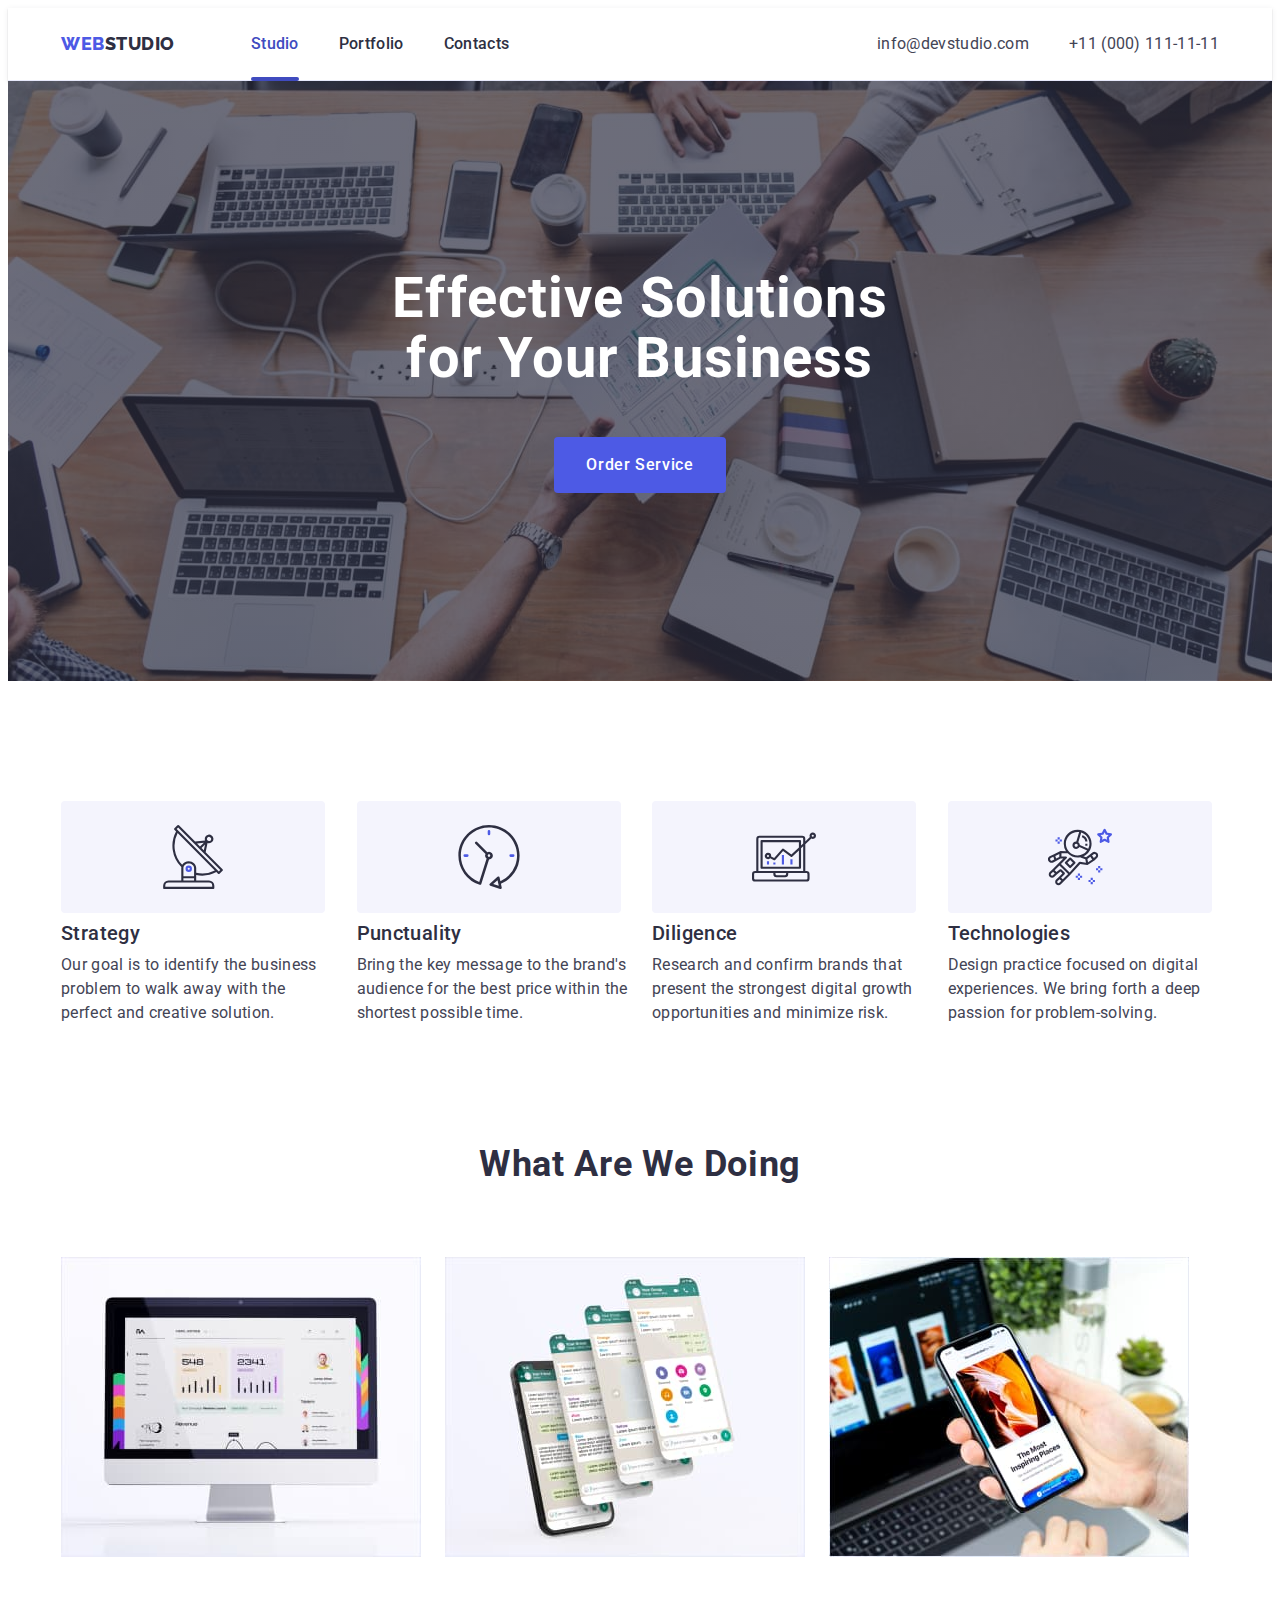
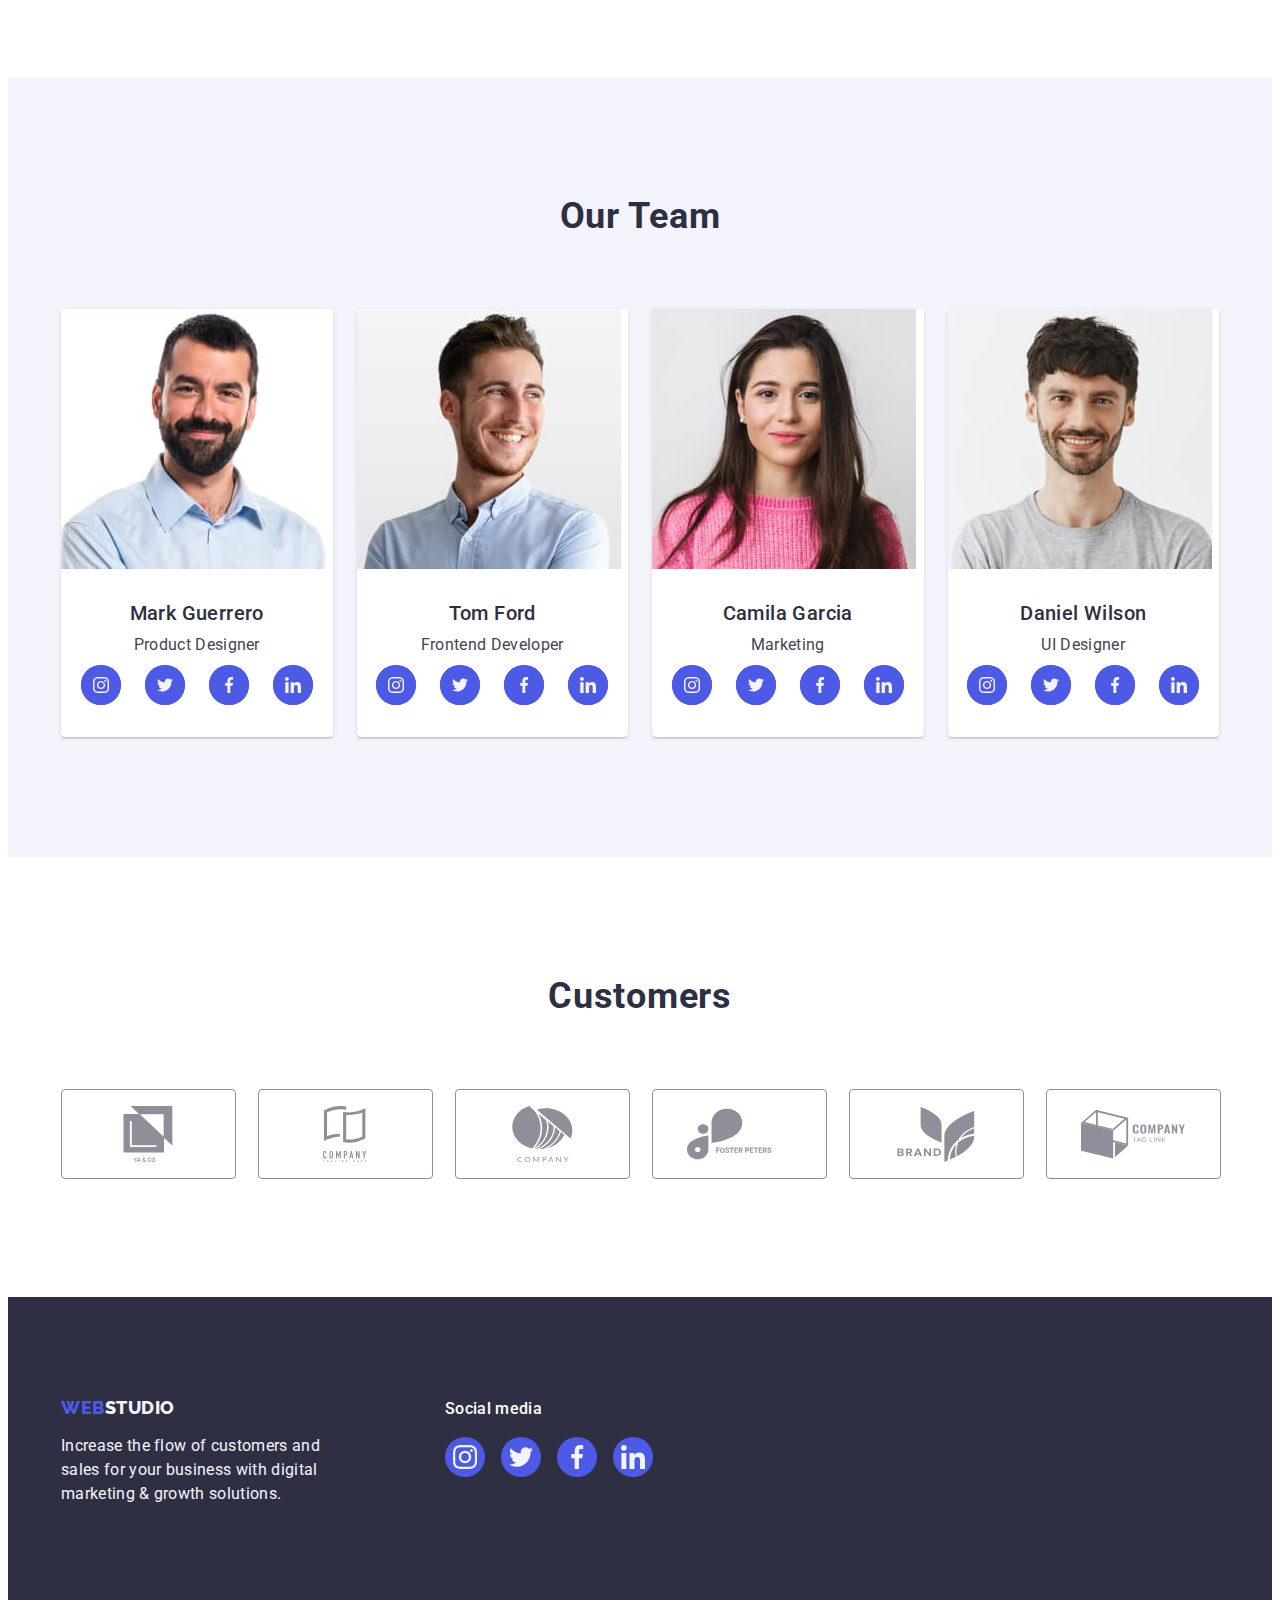
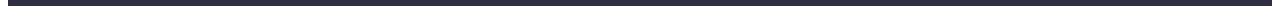
==== index.html @ 48a173b4 "Initial commit" ====
<!DOCTYPE html>
<html lang="en">
  <head>
    <meta charset="UTF-8" />
    <meta http-equiv="X-UA-Compatible" content="IE=edge" />
    <meta name="viewport" content="width=device-width, initial-scale=1.0" />
    <title>Document</title>
    <link rel="preconnect" href="https://fonts.googleapis.com" />
    <link rel="preconnect" href="https://fonts.gstatic.com" crossorigin />
    <link
      href="https://fonts.googleapis.com/css2?family=Raleway:wght@800&family=Roboto:wght@400;500;700;900&display=swap"
      rel="stylesheet"
    />
    <link
      rel="stylesheet"
      href="https://cdnjs.cloudflare.com/ajax/libs/modern-normalize/2.0.0/modern-normalize.min.css"
      integrity="sha512-4xo8blKMVCiXpTaLzQSLSw3KFOVPWhm/TRtuPVc4WG6kUgjH6J03IBuG7JZPkcWMxJ5huwaBpOpnwYElP/m6wg=="
      crossorigin="anonymous"
      referrerpolicy="no-referrer"
    />
    <link rel="stylesheet" href="./css/styles.css" />
  </head>
  <body>
    <!-- header -->
    <header class="header">
      <div class="head container">
        <nav class="site-nav">
          <a href="./index.html" class="logo-header link"
            >Web<span class="logo part">Studio</span></a
          >
          <ul class="site-nav list">
            <li class="item">
              <a href="./index.html" class="site-nav-text active link"
                >Studio</a
              >
            </li>
            <li class="item">
              <a href="./portfolio.html" class="site-nav-text link"
                >Portfolio</a
              >
            </li>
            <li class="item">
              <a href="" class="site-nav-text link">Contacts</a>
            </li>
          </ul>
        </nav>

        <address class="cont-info">
          <ul class="list">
            <li class="item">
              <a href="mailto:info@devstudio.com" class="cont-info-text link"
                >info@devstudio.com</a
              >
            </li>
            <li class="item">
              <a href="tel:+110001111111" class="cont-info-text link"
                >+11 (000) 111-11-11</a
              >
            </li>
          </ul>
        </address>
      </div>
    </header>

    <!-- main content -->
    <main>
      <!-- main header -->
      <section class="hero section">
        <div class="container">
          <h1 class="hero-tittle">Effective Solutions for Your Business</h1>
          <button type="button" class="order-button" data-modal-open>
            Order Service
          </button>
        </div>
      </section>
      <!-- features of company -->
      <section class="feauters section">
        <div class="container">
          <h2 class="feauters-tittle visually-hidden">
            Lorem ipsum dolor sit amet.
          </h2>
          <ul class="feauters-list list">
            <li class="item">
              <div class="feauters-icon">
                <svg class="feauters-svg" width="64" height="64">
                  <use href="./images/icons.svg#icon-antenna"></use>
                </svg>
              </div>
              <h3 class="feauters-card-tittle">Strategy</h3>
              <p class="feauters-card-text">
                Our goal is to identify the business problem to walk away with
                the perfect and creative solution.
              </p>
            </li>
            <li class="item">
              <div class="feauters-icon">
                <svg class="feauters-svg" width="64" height="64">
                  <use href="./images/icons.svg#icon-clock"></use>
                </svg>
              </div>
              <h3 class="feauters-card-tittle">Punctuality</h3>
              <p class="feauters-card-text">
                Bring the key message to the brand's audience for the best price
                within the shortest possible time.
              </p>
            </li>
            <li class="item">
              <div class="feauters-icon">
                <svg class="feauters-svg" width="64" height="64">
                  <use href="./images/icons.svg#icon-diagram"></use>
                </svg>
              </div>
              <h3 class="feauters-card-tittle">Diligence</h3>
              <p class="feauters-card-text">
                Research and confirm brands that present the strongest digital
                growth opportunities and minimize risk.
              </p>
            </li>
            <li class="item">
              <div class="feauters-icon">
                <svg class="feauters-svg" width="64" height="64">
                  <use href="./images/icons.svg#icon-astronaut"></use>
                </svg>
              </div>
              <h3 class="feauters-card-tittle">Technologies</h3>
              <p class="feauters-card-text">
                Design practice focused on digital experiences. We bring forth a
                deep passion for problem-solving.
              </p>
            </li>
          </ul>
        </div>
      </section>
      <!-- what are company doing -->
      <section class="projects section">
        <div class="container">
          <h2 class="projects-tittle">What are we doing</h2>
          <ul class="projects-list list">
            <li class="item">
              <img src="./images/img1.jpg" alt="Desktop Apps" width="360" />
            </li>
            <li class="item">
              <img src="./images/img2.jpg" alt="Mobile Apps" width="360" />
            </li>
            <li class="item">
              <img
                src="./images/img3.jpg"
                alt="Application Design"
                width="360"
              />
            </li>
          </ul>
        </div>
      </section>

      <!-- company team -->
      <section class="team section">
        <div class="container">
          <h2 class="team-tittle">Our Team</h2>
          <ul class="team-list list">
            <li class="team-card-content">
              <img
                src="./images/card1.jpg"
                alt="Mark Guerrero.Product Designer."
                width="264"
                class="team-photo"
              />

              <div class="team-card-info">
                <h3 class="card-tittle">Mark Guerrero</h3>
                <p class="card-text">Product Designer</p>

                <ul class="person-media-list list">
                  <li class="media-container">
                    <a href="" class="person-media-link link">
                      <svg class="person-media-icon" width="16" height="16">
                        <use href="./images/icons.svg#icon-instagram"></use>
                      </svg>
                    </a>
                  </li>

                  <li class="media-container">
                    <a href="" class="person-media-link link">
                      <svg class="person-media-icon" width="16" height="16">
                        <use href="./images/icons.svg#icon-twitter"></use>
                      </svg>
                    </a>
                  </li>

                  <li class="media-container">
                    <a href="" class="person-media-link link">
                      <svg class="person-media-icon" width="16" height="16">
                        <use href="./images/icons.svg#icon-facebook"></use>
                      </svg>
                    </a>
                  </li>

                  <li class="media-container">
                    <a href="" class="person-media-link link">
                      <svg class="person-media-icon" width="16" height="16">
                        <use href="./images/icons.svg#icon-linkedin"></use>
                      </svg>
                    </a>
                  </li>
                </ul>
              </div>
            </li>

            <li class="team-card-content">
              <img
                src="./images/card2.jpg"
                alt="Tom Ford.Frontend Developer."
                width="264"
                class="team-photo"
              />
              <div class="team-card-info">
                <h3 class="card-tittle">Tom Ford</h3>
                <p class="card-text">Frontend Developer</p>

                <ul class="person-media-list list">
                  <li class="media-container">
                    <a href="" class="person-media-link link">
                      <svg class="person-media-icon" width="16" height="16">
                        <use href="./images/icons.svg#icon-instagram"></use>
                      </svg>
                    </a>
                  </li>

                  <li class="media-container">
                    <a href="" class="person-media-link link">
                      <svg class="person-media-icon" width="16" height="16">
                        <use href="./images/icons.svg#icon-twitter"></use>
                      </svg>
                    </a>
                  </li>

                  <li class="media-container">
                    <a href="" class="person-media-link link">
                      <svg class="person-media-icon" width="64" height="64">
                        <use href="./images/icons.svg#icon-facebook"></use>
                      </svg>
                    </a>
                  </li>

                  <li class="media-container">
                    <a href="" class="person-media-link link">
                      <svg class="person-media-icon" width="16" height="16">
                        <use href="./images/icons.svg#icon-linkedin"></use>
                      </svg>
                    </a>
                  </li>
                </ul>
              </div>
            </li>

            <li class="team-card-content">
              <img
                src="./images/card3.jpg"
                alt="Camila Garcia.Marketing."
                width="264"
                class="team-photo"
              />
              <div class="team-card-info">
                <h3 class="card-tittle">Camila Garcia</h3>
                <p class="card-text">Marketing</p>

                <ul class="person-media-list list">
                  <li class="media-container">
                    <a href="" class="person-media-link link">
                      <svg class="person-media-icon" width="16" height="16">
                        <use href="./images/icons.svg#icon-instagram"></use>
                      </svg>
                    </a>
                  </li>

                  <li class="media-container">
                    <a href="" class="person-media-link link">
                      <svg class="person-media-icon" width="16" height="16">
                        <use href="./images/icons.svg#icon-twitter"></use>
                      </svg>
                    </a>
                  </li>

                  <li class="media-container">
                    <a href="" class="person-media-link link">
                      <svg class="person-media-icon" width="16" height="16">
                        <use href="./images/icons.svg#icon-facebook"></use>
                      </svg>
                    </a>
                  </li>

                  <li class="media-container">
                    <a href="" class="person-media-link link">
                      <svg class="person-media-icon" width="16" height="16">
                        <use href="./images/icons.svg#icon-linkedin"></use>
                      </svg>
                    </a>
                  </li>
                </ul>
              </div>
            </li>

            <li class="team-card-content">
              <img
                src="./images/card4.jpg"
                alt="Daniel Wilson.UI Designer."
                width="264"
                class="team-photo"
              />
              <div class="team-card-info">
                <h3 class="card-tittle">Daniel Wilson</h3>
                <p class="card-text">UI Designer</p>

                <ul class="person-media-list list">
                  <li class="media-container">
                    <a href="" class="person-media-link link">
                      <svg class="person-media-icon" width="16" height="16">
                        <use href="./images/icons.svg#icon-instagram"></use>
                      </svg>
                    </a>
                  </li>

                  <li class="media-container">
                    <a href="" class="person-media-link link">
                      <svg class="person-media-icon" width="16" height="16">
                        <use href="./images/icons.svg#icon-twitter"></use>
                      </svg>
                    </a>
                  </li>

                  <li class="media-container">
                    <a href="" class="person-media-link link">
                      <svg class="person-media-icon" width="16" height="16">
                        <use href="./images/icons.svg#icon-facebook"></use>
                      </svg>
                    </a>
                  </li>

                  <li class="media-container">
                    <a href="" class="person-media-link link">
                      <svg class="person-media-icon" width="16" height="16">
                        <use href="./images/icons.svg#icon-linkedin"></use>
                      </svg>
                    </a>
                  </li>
                </ul>
              </div>
            </li>
          </ul>
        </div>
      </section>

      <section class="customers section">
        <div class="container">
          <h2 class="customers-tittle">Customers</h2>

          <ul class="customers-list list">
            <li class="custom-card">
              <a href="" class="customers-link link">
                <svg class="custom-icon" width="104" height="56">
                  <use href="./images/icons.svg#icon-yago"></use>
                </svg>
              </a>
            </li>
            <li class="custom-card">
              <a href="" class="customers-link link">
                <svg class="custom-icon" width="104" height="56">
                  <use href="./images/icons.svg#icon-tagline"></use>
                </svg>
              </a>
            </li>
            <li class="custom-card">
              <a href="" class="customers-link link">
                <svg class="custom-icon" width="104" height="56">
                  <use href="./images/icons.svg#icon-company"></use>
                </svg>
              </a>
            </li>
            <li class="custom-card">
              <a href="" class="customers-link link">
                <svg class="custom-icon" width="104" height="56">
                  <use href="./images/icons.svg#icon-foster"></use>
                </svg>
              </a>
            </li>
            <li class="custom-card">
              <a href="" class="customers-link link">
                <svg class="custom-icon" width="104" height="56">
                  <use href="./images/icons.svg#icon-brand"></use>
                </svg>
              </a>
            </li>
            <li class="custom-card">
              <a href="" class="customers-link link">
                <svg class="custom-icon" width="104" height="56">
                  <use href="./images/icons.svg#icon-comptagline"></use>
                </svg>
              </a>
            </li>
          </ul>
        </div>
      </section>
    </main>
    <!-- footer -->
    <footer class="footer">
      <div class="footer-container container">
        <div class="footer-logo-text">
          <a href="./index.html" class="logo-footer link"
            >Web<span class="logo-part-footer">Studio</span></a
          >
          <p class="footer-text">
            Increase the flow of customers and sales for your business with
            digital marketing & growth solutions.
          </p>
        </div>

        <div class="footer-social">
          <p class="footer-media-tittle">Social media</p>
          <ul class="footer-media-list list">
            <li class="footer-media-item">
              <a href="" class="footer-media-link link">
                <svg class="footer-media-icon" width="24" height="24">
                  <use href="./images/icons.svg#icon-instagram"></use>
                </svg>
              </a>
            </li>
            <li class="footer-media-item">
              <a href="" class="footer-media-link link">
                <svg class="footer-media-icon" width="24" height="24">
                  <use href="./images/icons.svg#icon-twitter"></use>
                </svg>
              </a>
            </li>
            <li class="footer-media-item">
              <a href="" class="footer-media-link link">
                <svg class="footer-media-icon" width="24" height="24">
                  <use href="./images/icons.svg#icon-facebook"></use>
                </svg>
              </a>
            </li>
            <li class="footer-media-item">
              <a href="" class="footer-media-link link">
                <svg class="footer-media-icon" width="24" height="24">
                  <use href="./images/icons.svg#icon-linkedin"></use>
                </svg>
              </a>
            </li>
          </ul>
        </div>
      </div>
    </footer>

    <div class="backdrop is-hidden" data-modal>
      <div class="modal">
        <button type="button" class="modal-button" data-modal-close>
          <svg class="modal-back-icon" width="8" height="8">
            <use href="./images/icons.svg#icon-close-black"></use>
          </svg>
        </button>
      </div>
    </div>

    <script src="./js/modal.js"></script>
  </body>
</html>
---- css/styles.css ----
/* цвет основного текста #2E2F42 */
/* цвет вторичного текста #434455 */
/* главный цвет фона #FFFFFF */
/* цвет акцента #4D5AE5 */
/* вторичный цвет фона #F4F4FD */


:root{
    --primary-text-color:  #2E2F42;
    --secondary-text-color: #434455;
    --primary-bg-color: #FFFFFF;
    --secondary-bg-color:#2E2F42;
    --third-bg-color : #F4F4FD;
    --border-for-icons : #8E8F99 ;
    --accent:#4D5AE5;
    --accent-two:#404bbf;
    --accent-color-social : #31d0aa ;
    --button-shadow-color:rgba(0, 0, 0, 0.15);
    --elements-border-color: #E7E9FC;
    --active-button-shadow: 0px 3px 1px rgba(0, 0, 0, 0.1), 0px 2px 1px rgba(0, 0, 0, 0.08), 0px 2px 2px rgba(0, 0, 0, 0.12);
    --card-shadow-color : 0px 1px 6px rgba(46, 47, 66, 0.08), 0px 1px 1px rgba(46, 47, 66, 0.16), 0px 2px 1px rgba(46, 47, 66, 0.08);
    --card-set-gap-left: 24px;
    --card-set-gap-top :48px;
    --madal-bg-color :  #FCFCFC;
}
   
/* HOME PAGE */  /* HOME PAGE */ /* HOME PAGE */ /* HOME PAGE */ /* HOME PAGE */ /* HOME PAGE */ 

body{
    background-color:var(--primary-bg-color);
    color: var(--secondary-text-color);
    font-family: "Roboto" , sans-serif; 
    
   
}

/* default classes */


h1,h2,h3,h4,h5,h6,p{
    margin: 0;
   padding: 0;
}


ul{
    padding: 0;
}

img{
    display: block;
    max-width: 100%;
    height: auto;
    margin: 0;
}

.link{
    text-decoration: none;
}
.list{
    list-style: none;
    margin: 0;
    padding: 0;
}

.visually-hidden { 
 position: absolute;
width: 1px;
height: 1px;
margin: -1px;
border: 0;
padding: 0;
white-space: nowrap;
clip-path: inset(100%);
clip: rect(0 0 0 0);
overflow: hidden;
}


.section{
    padding-top: 120px;
    padding-bottom: 120px;
}

.container{
    width: 1158px;
    padding-left: 15px;
    padding-right: 15px;
    margin-left: auto;
    margin-right: auto;
}




/* HEADER */



header{
    box-shadow: 0px 2px 1px rgba(46, 47, 66, 0.08), 0px 1px 1px rgba(46, 47, 66, 0.16), 0px 1px 6px rgba(46, 47, 66, 0.08);
    border-bottom: 1px solid var(--elements-border-color)
}


.head.container{
    display: flex;

    align-items: center;
}


/* LOGO */

.logo.part{
    color: var(--secondary-bg-color);
}


.logo-header{
    color:var(--accent);
    text-transform: uppercase;
    font-family: "Raleway", sans-serif;
    font-weight: 800;
    font-size: 18px;
    line-height: 1.17; 
    letter-spacing: 0.03em;
    margin-right:76px;
   
 
}



/* NAVIGATION */

/* COMMON STYLES FOR NAVIGATION */

.site-nav{
 display: flex;
 align-items: center;
 
 font-weight: 500;
 font-size: 16px;
 line-height: 1.5;
 letter-spacing: 0.02em;
 color:var(--secondary-bg-color);

 

}
.site-nav.list .item{
    position: relative;
}

.site-nav-text.active{
    color: var(--accent-two);
    position: relative;
}

.site-nav .active::after{
    content: "" ;
    display: block;
    width: 100%;
    height: 4px;
    bottom: -1px;
   
    background-color: var(--accent-two);
    border-radius: 2px;

    position: absolute;

    left:0;
    
}


/* COMMON STYLES FOR LINK LIST */


.site-nav.list{
    letter-spacing: 0.02em;
    display: flex;
    gap:40px;
    
   
}


/* STYLE FOR BUTTONS TEXT */
.site-nav-text{
    display:block;
    padding-top: 24px;
    padding-bottom: 24px;

    color: var(--primary-text-color);
    font-weight: 500;
    font-size: 16px;
    line-height: 1.5;
    
   transition-property: color ;
   transition-duration: 250ms ;
   transition-timing-function: cubic-bezier(0.4, 0, 0.2, 1) ;

   
}

 .site-nav-text:hover,.site-nav-text:focus{
    color:var(--accent-two);
    
}



/* CONTACT INFIRMATION */


.cont-info{
    
    margin-left:auto;
    font-style: normal;
   
}


.cont-info>.list{
    align-items: center;
    display:flex;
    gap: 40px;
}


.cont-info-text{
    color: var(--secondary-text-colorcolor);
    
    font-size: 16px;
    line-height: 1.5;
    letter-spacing: 0.02em;
     padding-top: 24px;
    padding-bottom: 24px;

    transition-property: color ;
   transition-duration: 250ms ;
   transition-timing-function: cubic-bezier(0.4, 0, 0.2, 1) ;

}


.cont-info-text:hover,.cont-info-text:focus{
    color: var(--accent-two);
}



/* MAIN CONTENT */

/* SECTION 1 */

.hero {


    background-image: linear-gradient(rgba(46, 47, 66, 0.7),rgba(46, 47, 66, 0.7)), url("../images/people-office.jpg");
    background-color: var(--secondary-bg-color);
    background-repeat: no-repeat;
    background-position: center;
    background-size: cover;

    max-width: 1440px;
    margin: 0 auto;


    text-align: center;
    padding: 188px 0;
}



.hero-tittle{
    max-width: 496px;
    
    margin: 0 auto;
    color: var(--primary-bg-color);
    font-weight: 700;
    font-size: 56px;
    line-height: 1.07;
    letter-spacing:0.02em;
    margin-bottom: 48px;
    
}

.order-button{
    display: block;
    height: 56px;
    border: none;
    margin:0 auto;
    cursor:pointer;
    background-color: var(--accent);
    color:var(--primary-bg-color);
    font-family: "Roboto",sans-serif;
    font-weight: 500;
    font-size: 16px;
    line-height: 1.5;
    letter-spacing: 0.04em;
    text-align: center;
    padding: 16px 32px 16px 32px;
    background: #4D5AE5;
    box-shadow: var(--button-shadow-color);
    border-radius: 4px;
    min-width: 169px;

   transition-property: background-color;
   transition-duration: 250ms ;
   transition-timing-function: cubic-bezier(0.4, 0, 0.2, 1) ;
}

.order-button:hover,.order-button:focus{
background-color:var(--accent-two);
}


/* SECTION 2 */

 .feauters-list {
    display: flex;
 }

 .feauters-list .item {
    margin-right:24px;
    width: calc((100% - 72px) / 4);
 }

 .feauters-list .item:last-child{
    margin-right:0px;
 }


 .feauters-icon {
     display: flex;
     align-items: center;
     justify-content: center;
      border-radius: 4px; 
      margin-bottom: 8px;
    width: 264px;
    height: 112px;
    background-color: var(--third-bg-color);
 }

 

 .feauters-svg{
    width: 64px;
    height: 64px;
 }



.feauters-card-tittle{
    color: var(--primary-text-color);
    font-weight: 500;
    font-size: 20px;
    line-height: 1.2;
    letter-spacing: 0.02em;
    margin-bottom: 8px;
    margin-top: 8px;
}

.feauters-card-text{
    color: var(--secondary-text-color);
    font-size: 16px;
    line-height: 1.5 ;
    letter-spacing: 0.02em ;

}

/* SECTION 3 */

.projects.section{
    padding-top:0;
}

.projects-tittle{ 
    color: var(--primary-text-color);
    font-weight: 700;
    font-size: 36px;
    line-height: 1.11;
    text-align: center;
    letter-spacing: 0.02em;
    text-transform: capitalize;
    margin-bottom: 72px;
}

.projects-list{
    display:flex;
}

.projects-list .item{

    margin-right:24px;
}

.projects-list .item:last-child{
    margin-right: 0;
}

/* SECTION 4 */

.team{
  background-color: var(--third-bg-color);
}

.team-tittle{
    color: var(--primary-text-color);
    font-weight: 700;
    font-size: 36px;
    line-height: 1.11;  
    text-align: center;
    letter-spacing: 0.02em;
    text-transform: capitalize;
    margin-bottom: 72px;

}

.team-list{
    display: flex;
    gap: 24px;
}



.team-card-content{
    text-align: center;
    background-color: var(--primary-bg-color);
    box-shadow: var(--card-shadow-color);
    border-radius: 0px 0px 4px 4px;
    width: calc(100% - 72px);
    /* margin-right: 24px; */
    
}

.team.list .team-card-content:last-child{
    margin-right: 0;
}

/* .worker{

    padding: 32px 16px 8px 16px;
} */


.card-tittle{
    background-color: var(--primary-bg-color);
    color:var(--primary-text-color);
    font-weight: 500;
    font-size: 20px;
    line-height: 1.2; 
    text-align: center;
    margin-top: 32px;
    margin-bottom: 8px;
    letter-spacing: 0.02em ;
    

}

.card-text {
   color:var(--secondary-text-color);
   font-size: 16px ;
   line-height: 1.5;
   letter-spacing: 0.02em;
   text-align: center;
  
   
}


.team-photo{
    display: block;
}


.person-media-link{
    display: flex;
    width: 100%;
     height: 100% ;
     background-color: var(--accent);
     border-radius: 50%;
     align-items: center;
     justify-content: center;

  transition-property: background-color;
   transition-duration: 250ms ;
   transition-timing-function: cubic-bezier(0.4, 0, 0.2, 1) ;

}

.person-media-link:hover , .person-media-link:focus{
   background-color: var(--accent-two) ;
   
}

.person-media-list{

display: flex;
justify-content: center;
gap: 24px;
margin-top: 8px;
padding: 0px 16px 32px 16px;



}


.person-media-list .media-container:last-child{
    margin-right: 0 ;
}



.media-container{
    width: 40px;
    height: 40px;
    
    background-color: var(--accent);
    border-radius: 50%;
    
}


.person-media-icon{
   
   width: 16px;
   height: 16px;
   margin:12px;
    fill: var(--third-bg-color);
    
}



/* CUSTOMERS SECTION 5 */
.customers-tittle{

   margin-bottom: 72px;

   text-align: center;
   font-family: 'Roboto' sans-serif;
   font-weight: 700;
   font-size: 36px;
   letter-spacing: 0.02em;
   line-height: 1.11 ;

   color: var(--primary-text-color);
}

.customers-list {
    display: flex;
    gap: 24px;
}

.custom-card{
    height: 88px;
    width: calc((100% - 120px) / 6);
}


.customers-link{
    width: 100%;
    height: 100%;
    border: 1px solid var(--border-for-icons);
    border-radius: 4px;
    display: flex; 
    align-items: center;
    justify-content: center;
    color: var(--border-for-icons);
    cursor: pointer;

    transition: border-color 250ms cubic-bezier(0.4, 0, 0.2, 1),
    color 250ms cubic-bezier(0.4, 0, 0.2, 1);

    /* transition-property: color, border ;
   transition-duration: 250ms ;
   transition-timing-function: cubic-bezier(0.4, 0, 0.2, 1) ; */
}

.custom-icon{
    fill: currentColor;
    margin: 16px 32px;
    width: 104px;
     height: 56px;

}



.customers-link:hover, .customers-link:focus {
    color: var(--accent-two);
    border: 1px solid var(--accent-two);
}


    /* footer */ /* footer */ /* footer */



.footer{
    
    background-color: var(--secondary-bg-color);
    padding-top: 100px;
    padding-bottom: 100px;
    
}
.footer-container{
    display: flex;
    align-items: baseline
    
}

.logo-footer{
    display: inline-block;
    margin-bottom: 16px;
    color:var(--accent);
    text-transform: uppercase;
    font-family: "Raleway", sans-serif;
    font-weight: 800;
    font-size: 18px;
    line-height: 1.17; 
    letter-spacing: 0.03em;
}


.logo-part-footer{
color:var(--third-bg-color);

}

.footer-logo-text{
  
    margin-right: 120px;
}

.footer-text {
    width: 264px;
   font-size: 16px;
   line-height: 1.5;
   letter-spacing: 0.02em ;
   color:var(--third-bg-color);
}

.footer-media-tittle {
 font-family: 'Roboto' sans-serif;
font-style: normal;
font-weight: 500;
font-size: 16px;
line-height: 1.5;
letter-spacing: 0.02em;

color:  var(--primary-bg-color);

margin-bottom: 16px ;
}


.footer-media-list {
    display:flex;
     gap: 16px;
   
}

.footer-media-link{
    display: flex; 
    align-items: center;
     justify-content: center;
    width: 100%;
    height: 100%;
    background-color: var(--accent);
    border-radius: 50%;

    transition-property: background-color;
   transition-duration: 250ms ;
   transition-timing-function: cubic-bezier(0.4, 0, 0.2, 1) ;
}


.footer-media-link:hover , .footer-media-link:focus{
      background-color: var( --accent-color-social);
}

.footer-media-item{
    width: 40px;
    height: 40px;
}


.footer-media-icon {
   fill: var(--third-bg-color);
    margin: 8px;
}


/* PAGE PORTFOLIO */ /* PAGE PORTFOLIO */ /* PAGE PORTFOLIO */ /* PAGE PORTFOLIO */




/* filtre buttons */

.projects-filtre{
    padding-top: 96px;
     padding-bottom: 120px;
}

.button{
 display: inline-block;
background-color: var(--third-bg-color);
font-family: "Roboto", sans-serif;
font-weight: 500;
font-size: 16px;
line-height: 1.5;
letter-spacing: 0.04em ;
text-align: center;
color: var(--accent);
cursor:pointer;
text-align: center;
padding: 12px 24px 12px 24px;
border-radius: 4px;
border: 1px solid var(--elements-border-color);
min-width: 69px;
transition: color 250ms cubic-bezier(0.4, 0, 0.2, 1), background-color 250ms cubic-bezier(0.4, 0, 0.2, 1), 
border-color 250ms cubic-bezier(0.4, 0, 0.2, 1),
 box-shadow 250ms cubic-bezier(0.4, 0, 0.2, 1);

   /* transition-property: color, background-color, box-shadow, border;
   transition-duration: 250ms ;
   transition-timing-function: cubic-bezier(0.4, 0, 0.2, 1) ;  */
}

.button:hover,.button:focus{
     color: var(--primary-bg-color);
    background-color:var(--accent-two);
    box-shadow: var(--active-button-shadow);
    border: 1px solid transparent;
    
}

.filtre-buttons.list{
    display:flex;
    justify-content: center;
    margin-bottom: 72px;
}

.filtre-buttons.list .item{
    margin-right: 24px;
}

.filtre-buttons.list .item:last-child{
    margin-right: 0px;
}


.project-list-img-wrapper{
    position: relative;
    overflow: hidden;
}

.overlay{ 
    position: absolute;
    left: 0;
    top: 0;
    width: 100%;
    height: 100%;
    overflow: auto;
    transform: translate( 0, 100%);
    transition: transform 250ms cubic-bezier(0.4, 0, 0.2, 1) ;


    color: var(--third-bg-color);
    background-color: var(--accent);
    font-family: 'Roboto' , sans-serif;
    font-size: 16px;
    line-height: 1.5;
    letter-spacing: 0.02em;

    /* padding: 40px 32px 164px 32px; */
    padding: 40px 32px;
    
}




.project-card-link{
    display: block;
    transition: box-shadow 250ms cubic-bezier(0.4, 0, 0.2, 1);
    
}

.project-card-link:hover .overlay, .project-card-link:focus .overlay{
  transform: translate(0, 0);
}

.project-card-link:hover, .project-card-link:focus{
    
  box-shadow: 0px 1px 6px rgba(46, 47, 66, 0.08),
  0px 1px 1px rgba(46, 47, 66, 0.16),
   0px 2px 1px rgba(46, 47, 66, 0.08);
}






 .projects-card{
    display:flex;
    flex-wrap: wrap;
    padding-top: 0;
    padding-bottom: 0;
    column-gap: 24px;
    row-gap: 48px;

}


.project-card-photo{
    
    display: block;
    max-width: 100%;
    
}

.project-card-content{

    width: calc((100% - 48px) / 3);
    background-color: var(--primary-bg-color);
   
}




.project-tittle{
   
    color: var(--primary-text-color);
    font-weight: 500;
    font-size: 20px;
    line-height: 1.2;  
    letter-spacing: 0.02em;
     
    margin-bottom:8px;

}
.project-category {

   color: var(--secondary-text-color);
    
   font-size: 16px;
   line-height: 1.5;
   letter-spacing: 0.02em;
  

}

.card-info{

   padding: 32px 16px 32px 16px;
    
   border: 1px solid var(--elements-border-color);
   
   border-top:none;
    
} 

/* MODAL WINDOW AND BACKDROP */


.backdrop.is-hidden{
    visibility: hidden;
    opacity: 0;
    pointer-events: none;
}

.backdrop{
   position: fixed;
   top: 0;
   left: 0;

   width: 100%;
   height: 100%;

   background-color: rgba(46, 47, 66, 0.4);

   transition: opacity 250ms cubic-bezier(0.4, 0, 0.2, 1),
    visibility 250ms cubic-bezier(0.4, 0, 0.2, 1)
}

.modal{

    position: absolute;
    top: 50%;
    left: 50%;

    transform: translate(-50%, -50%);
    transition: transform 250ms cubic-bezier(0.4, 0, 0.2, 1);

    min-width: 408px;
    min-height: 584px;


    background-color: var(--madal-bg-color);
    box-shadow: 0px 1px 1px rgba(0, 0, 0, 0.14), 0px 1px 3px rgba(0, 0, 0, 0.12), 0px 2px 1px rgba(0, 0, 0, 0.2);
    border-radius: 4px;

    

    
}


.modal-button{

    display: flex;
    justify-content: center;
    align-items: center;

    position: absolute;
    top: 24px;
    right: 24px;
    bottom: auto;
    left: auto;
      
    
    
    min-width: 24px;
    min-height: 24px;
    padding: 0;
    background-color: var(--elements-border-color);
    border: 1px solid rgba(0, 0, 0, 0.1);
    border-radius: 50%;

    cursor: pointer;

     transition: background-color 250ms cubic-bezier(0.4, 0, 0.2, 1),
     border 250ms cubic-bezier(0.4, 0, 0.2, 1);
}


.modal-button:hover, .modal-button:focus{
    
    fill: var(--primary-bg-color);
    background-color: var(--accent-two);
    border: none;

}

.modal-back-icon{
    transition: fill 250ms cubic-bezier(0.4, 0, 0.2, 1);
}
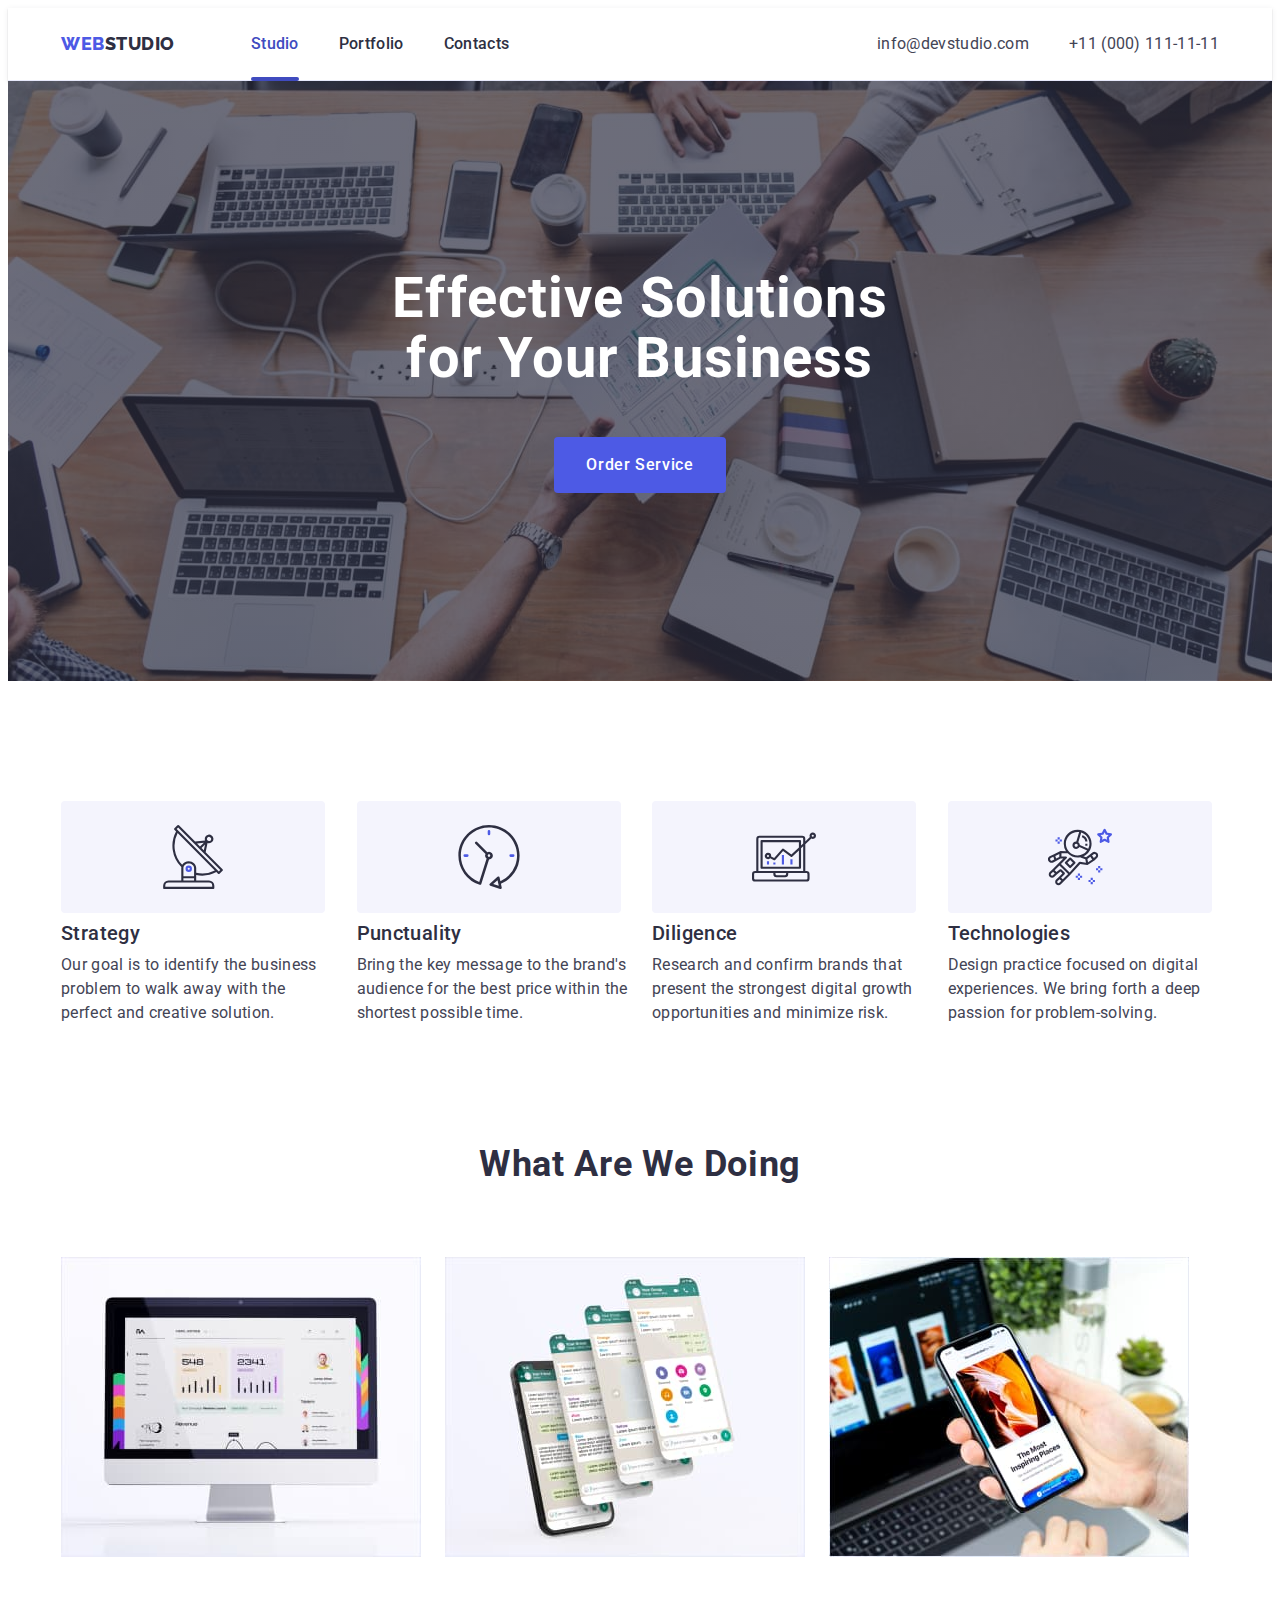
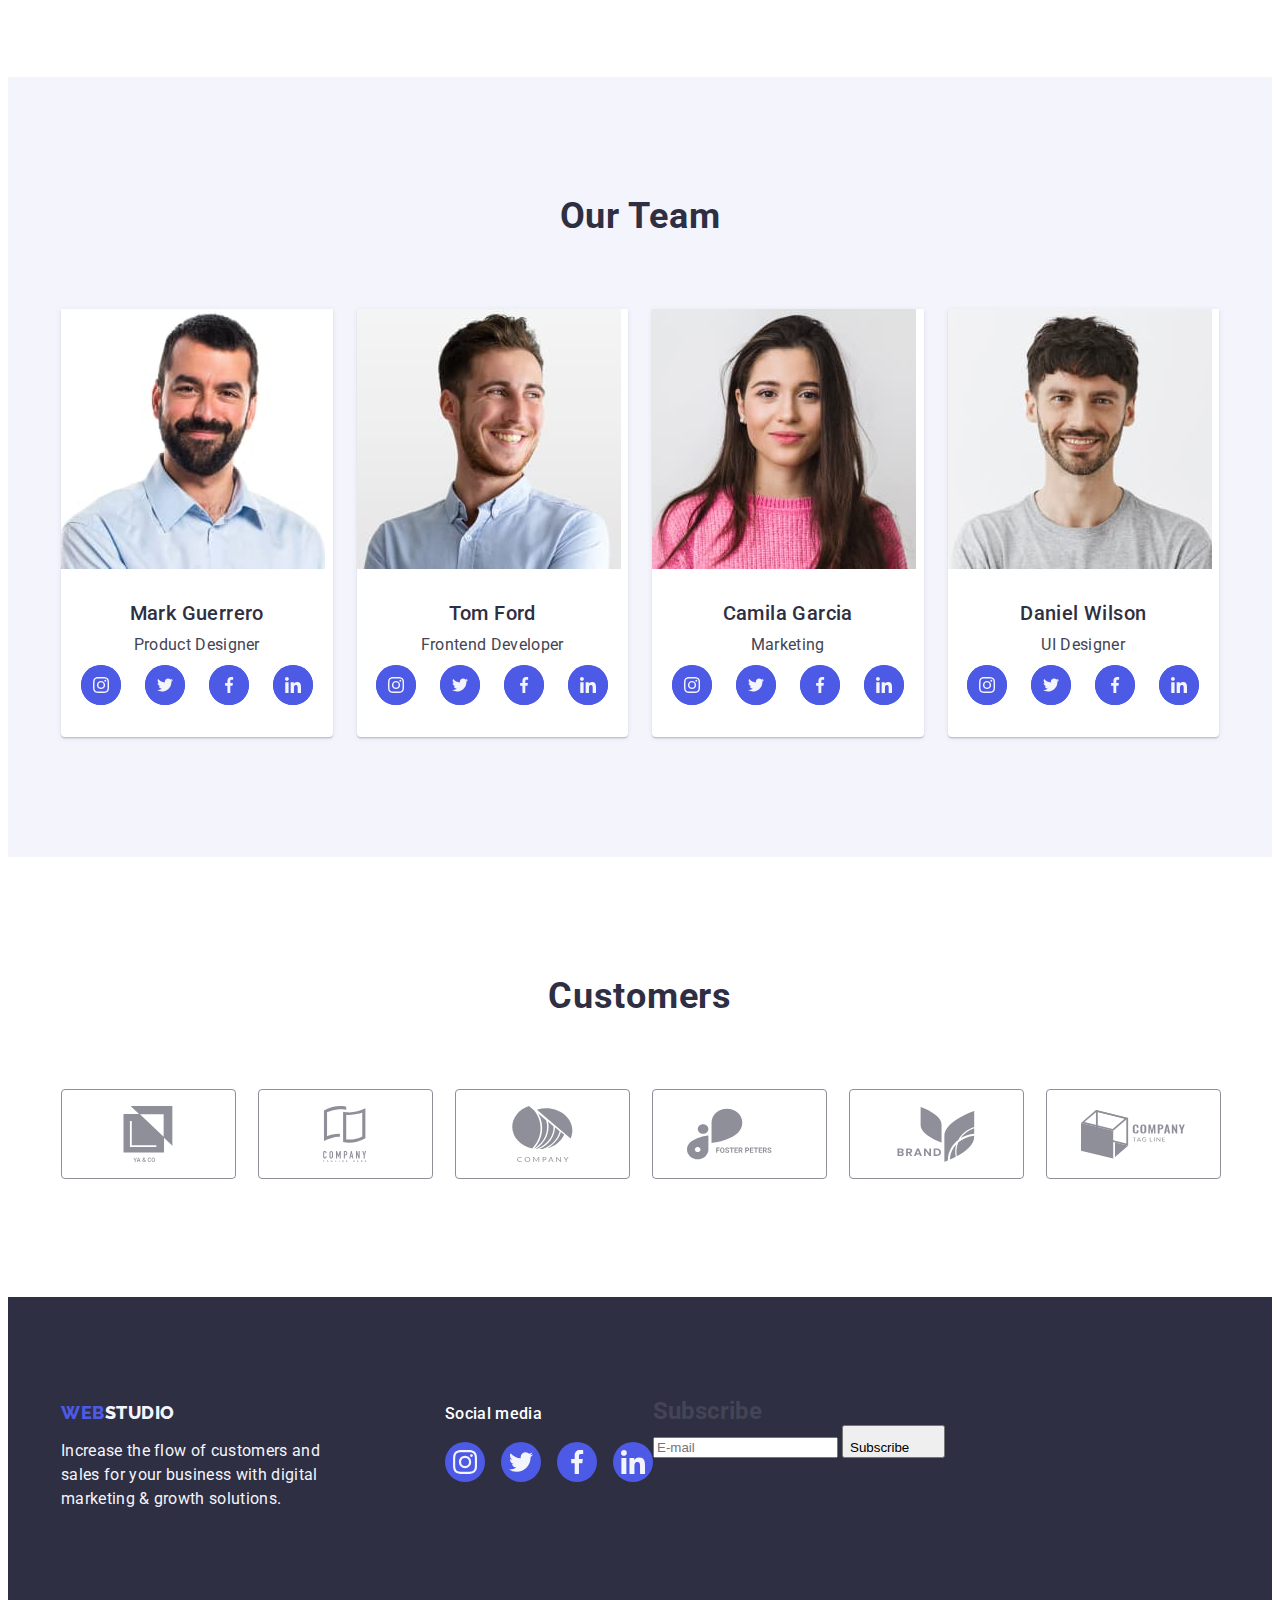
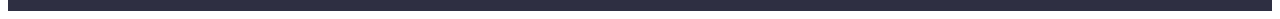
==== commit d8ca0c1a: "added footer input" ====
--- a/index.html
+++ b/index.html
@@ -447,9 +447,32 @@
             </li>
           </ul>
         </div>
+
+        <div class="footer-form-wrapper">
+          <h2 class="footer-form-tittle">Subscribe</h2>
+
+          <div class="input-btn-wrapper">
+            <label for="e-mail" class="footer-form-lable">
+              <input
+                type="text"
+                class="footer-input"
+                id="e-mail"
+                name="e_mail"
+                placeholder="E-mail"
+              />
+            </label>
+
+            <button type="button" class="subscribe-btn">
+              Subscribe
+              <svg class="footer-btn-icon" width="24" height="24">
+                <use href="./images/icons.svg#icon-airplane" />
+              </svg>
+            </button>
+          </div>
+        </div>
       </div>
     </footer>
-
+    <!-- BACKDROP AND FORM -->
     <div class="backdrop is-hidden" data-modal>
       <div class="modal">
         <button type="button" class="modal-button" data-modal-close>
@@ -457,6 +480,87 @@
             <use href="./images/icons.svg#icon-close-black"></use>
           </svg>
         </button>
+
+        <form class="cont-form">
+          <h2 class="modal-tittle">
+            Leave your contacts and we will call you back
+          </h2>
+          <div class="cont-form-wrapper">
+            <ul class="input-list list">
+              <li class="input-item">
+                <label for="user_name" class="input-tittle">Name</label>
+                <input
+                  type="text"
+                  class="cont-form-input"
+                  id="user_name"
+                  name="user_name"
+                  required
+                />
+
+                <svg class="input-icon" width="18" height="24">
+                  <use href="./images/icons.svg#icon-person-black" />
+                </svg>
+              </li>
+
+              <li class="input-item">
+                <label for="user_phone" class="input-tittle">Phone</label>
+
+                <input
+                  type="tel"
+                  class="cont-form-input"
+                  id="user_phone"
+                  name="user_phone"
+                  required
+                />
+                <svg class="input-icon" width="18" height="24">
+                  <use href="./images/icons.svg#icon-phone-black" />
+                </svg>
+              </li>
+
+              <li class="input-item">
+                <label for="user_email" class="input-tittle">Email</label>
+
+                <input
+                  type="email"
+                  class="cont-form-input"
+                  id="user_email"
+                  name="user_email"
+                  required
+                />
+                <svg class="input-icon" width="18" height="24">
+                  <use href="./images/icons.svg#icon-email-black" />
+                </svg>
+              </li>
+            </ul>
+            <div>
+              <label for="user_comment" class="input-tittle">Comment</label>
+              <textarea
+                name="user_comment"
+                id="user_comment"
+                cols="30"
+                rows="10"
+                class="area-from-comment"
+                placeholder="Text input"
+              ></textarea>
+            </div>
+          </div>
+
+          <!-- <input class="checkbox" type="checkbox" /> -->
+
+          <input
+            id="user-policy"
+            class="checkbox visually-hidden"
+            type="checkbox"
+            name="user-policy"
+          />
+
+          <label for="user-policy" class="checkbox-label"
+            >I accept the terms and conditions of the&nbsp;
+            <a href="/" class="privacy-policy">Privacy Policy</a></label
+          >
+
+          <button class="modal-btn-send button" type="submit">Send</button>
+        </form>
       </div>
     </div>
 
--- a/css/styles.css
+++ b/css/styles.css
@@ -899,18 +899,20 @@
     top: 50%;
     left: 50%;
 
-    transform: translate(-50%, -50%);
-    transition: transform 250ms cubic-bezier(0.4, 0, 0.2, 1);
+    
 
     min-width: 408px;
     min-height: 584px;
 
+    padding:72px 24px 16px 24px;
+    
 
     background-color: var(--madal-bg-color);
     box-shadow: 0px 1px 1px rgba(0, 0, 0, 0.14), 0px 1px 3px rgba(0, 0, 0, 0.12), 0px 2px 1px rgba(0, 0, 0, 0.2);
     border-radius: 4px;
 
-    
+    transform: translate(-50%, -50%);
+    transition: transform 250ms cubic-bezier(0.4, 0, 0.2, 1);
 
     
 }
@@ -952,7 +954,127 @@
 
 }
 
+
+
 .modal-back-icon{
     transition: fill 250ms cubic-bezier(0.4, 0, 0.2, 1);
 }
 
+
+.area-from-comment{
+    width: 100%;
+    height: 120px;
+    resize: none;
+    padding-top: 8px;
+    padding-left: 16px;
+
+    color: rgba(46, 47, 66, 0.4);
+    font-family: 'Roboto', sans-serif;
+    font-size: 12px;
+    line-height: 1.166;
+    letter-spacing: 0.04em;
+
+    border: 1px solid rgba(46, 47, 66, 0.4);
+    border-radius: 4px;
+}
+
+
+
+
+
+.modal-tittle{
+    
+  color: var(--secondary-bg-color);
+  text-align: center;
+
+  margin-bottom: 16px;
+
+font-family: 'Roboto', sans-serif;
+font-weight: 500;
+font-size: 16px;
+line-height: 1.5;
+letter-spacing: 0.02em;
+
+}
+
+.cont-form{
+    width: 360px;
+    
+}
+
+.input-item{
+    margin-bottom: 8px ; 
+}
+
+.cont-form-input{
+ width: 360px;
+ height: 40px;
+ 
+
+
+border: 1px solid rgba(46, 47, 66, 0.4);
+border-radius: 4px;
+
+}
+
+.cont-form-input:nth-last-child(){
+    margin-bottom: 8px ;
+}
+
+.input-tittle{
+    color:var(--border-for-icons);
+    font-family: 'Roboto', sans-serif;
+    font-size: 12px;
+    line-height: 1.166;
+   letter-spacing: 0.01em;
+   margin-bottom: 1.52px;
+   
+
+}
+
+.cont-form-list{
+    margin-bottom: 24px;
+}
+
+.privacy-policy{
+    color: var(--accent);
+}
+
+.checkbox{
+  color: var(--border-for-icons);
+  font-family: 'Roboto', sans-serif;
+  font-size: 12px;
+  line-height: 1.166;
+  letter-spacing: 0.04em;
+
+  text-align: center;
+
+  margin-bottom: 24px;
+  
+
+}
+
+.modal-btn-send{
+    display: block;
+    margin-left: auto;
+    margin-right: auto;
+
+    width: 169px;
+    height: 56px;
+
+    font-family: 'Roboto', sans-serif;
+
+    font-weight: 500;
+    font-size: 16px;
+    line-height: 1.5;
+    letter-spacing: 0.04em;
+    
+    background: var(--accent);
+    box-shadow: 0px 4px 4px rgba(0, 0, 0, 0.15);
+    border-radius: 4px;
+    color: var(--primary-bg-color);
+    padding: 16px 32px;
+    transition: background-color 250ms cubic-bezier(0.4, 0, 0.2, 1),
+     box-shadow 250ms cubic-bezier(0.4, 0, 0.2, 1); 
+}
+
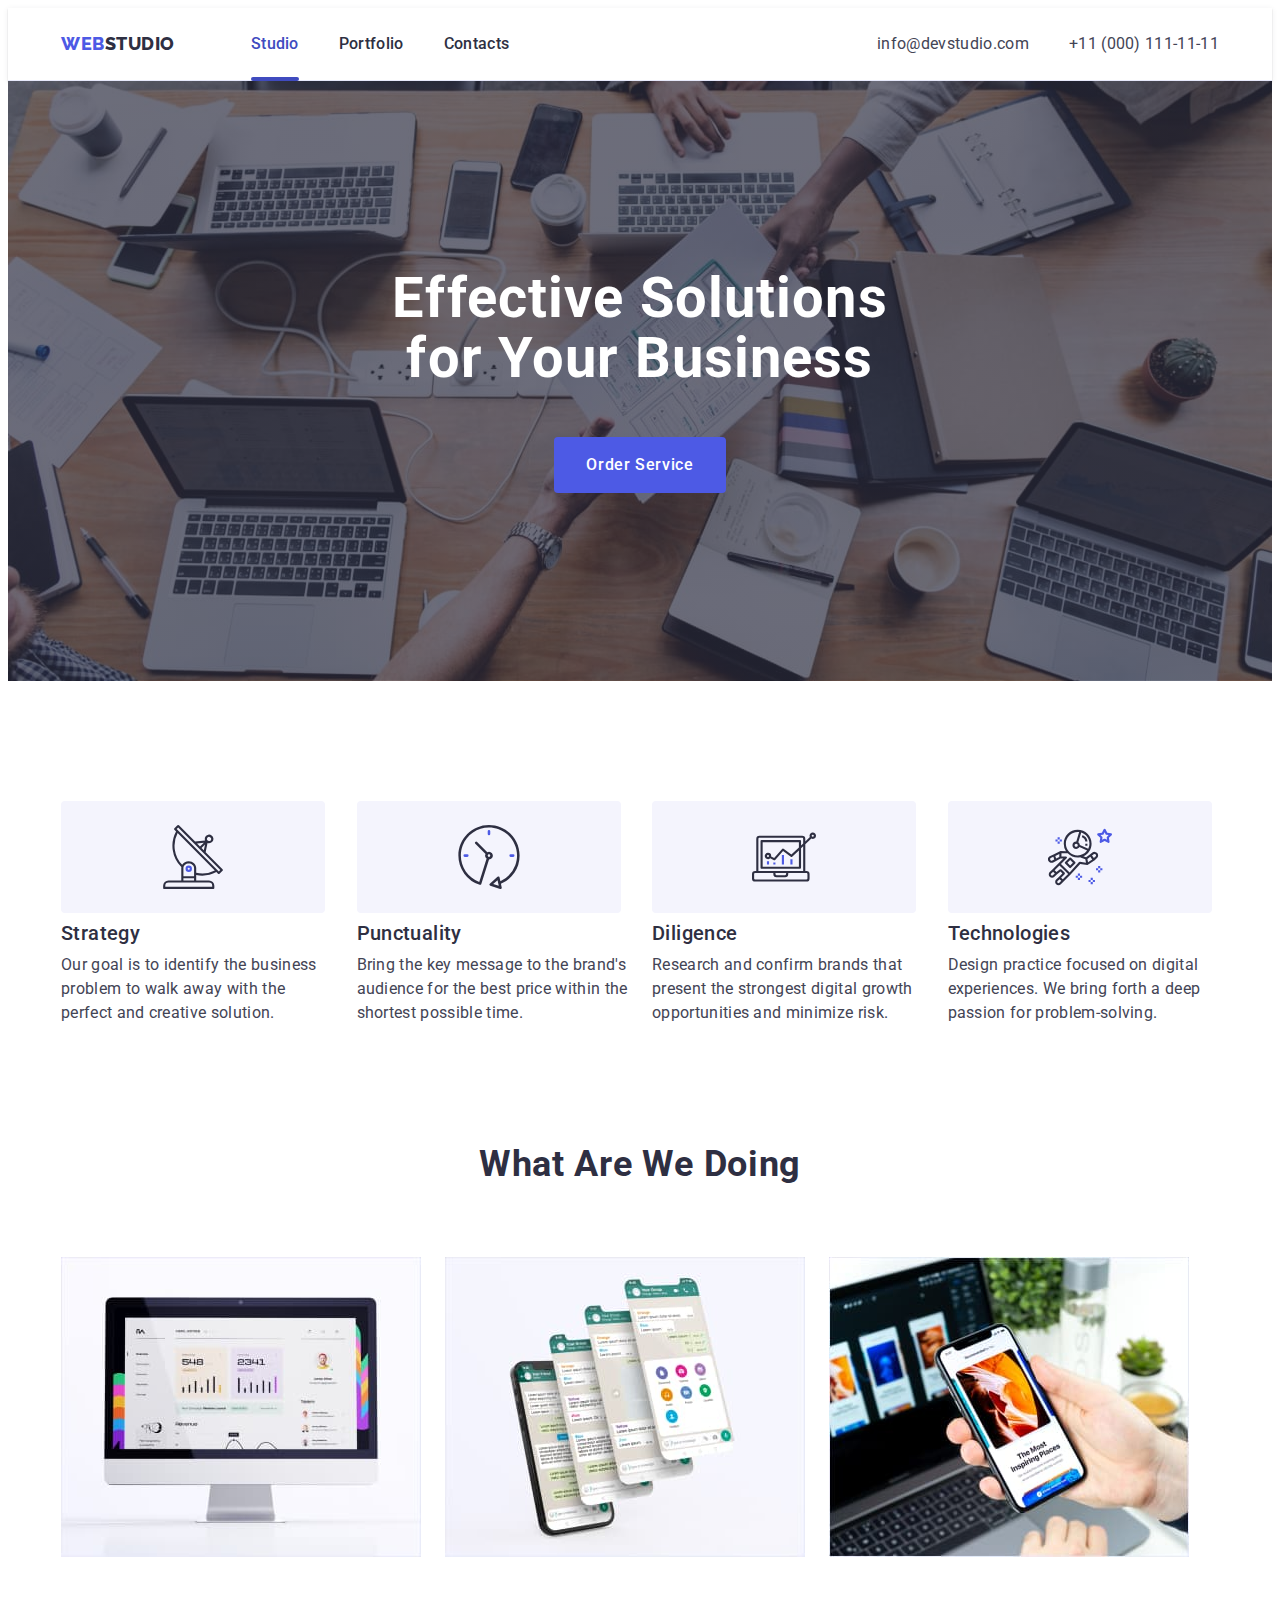
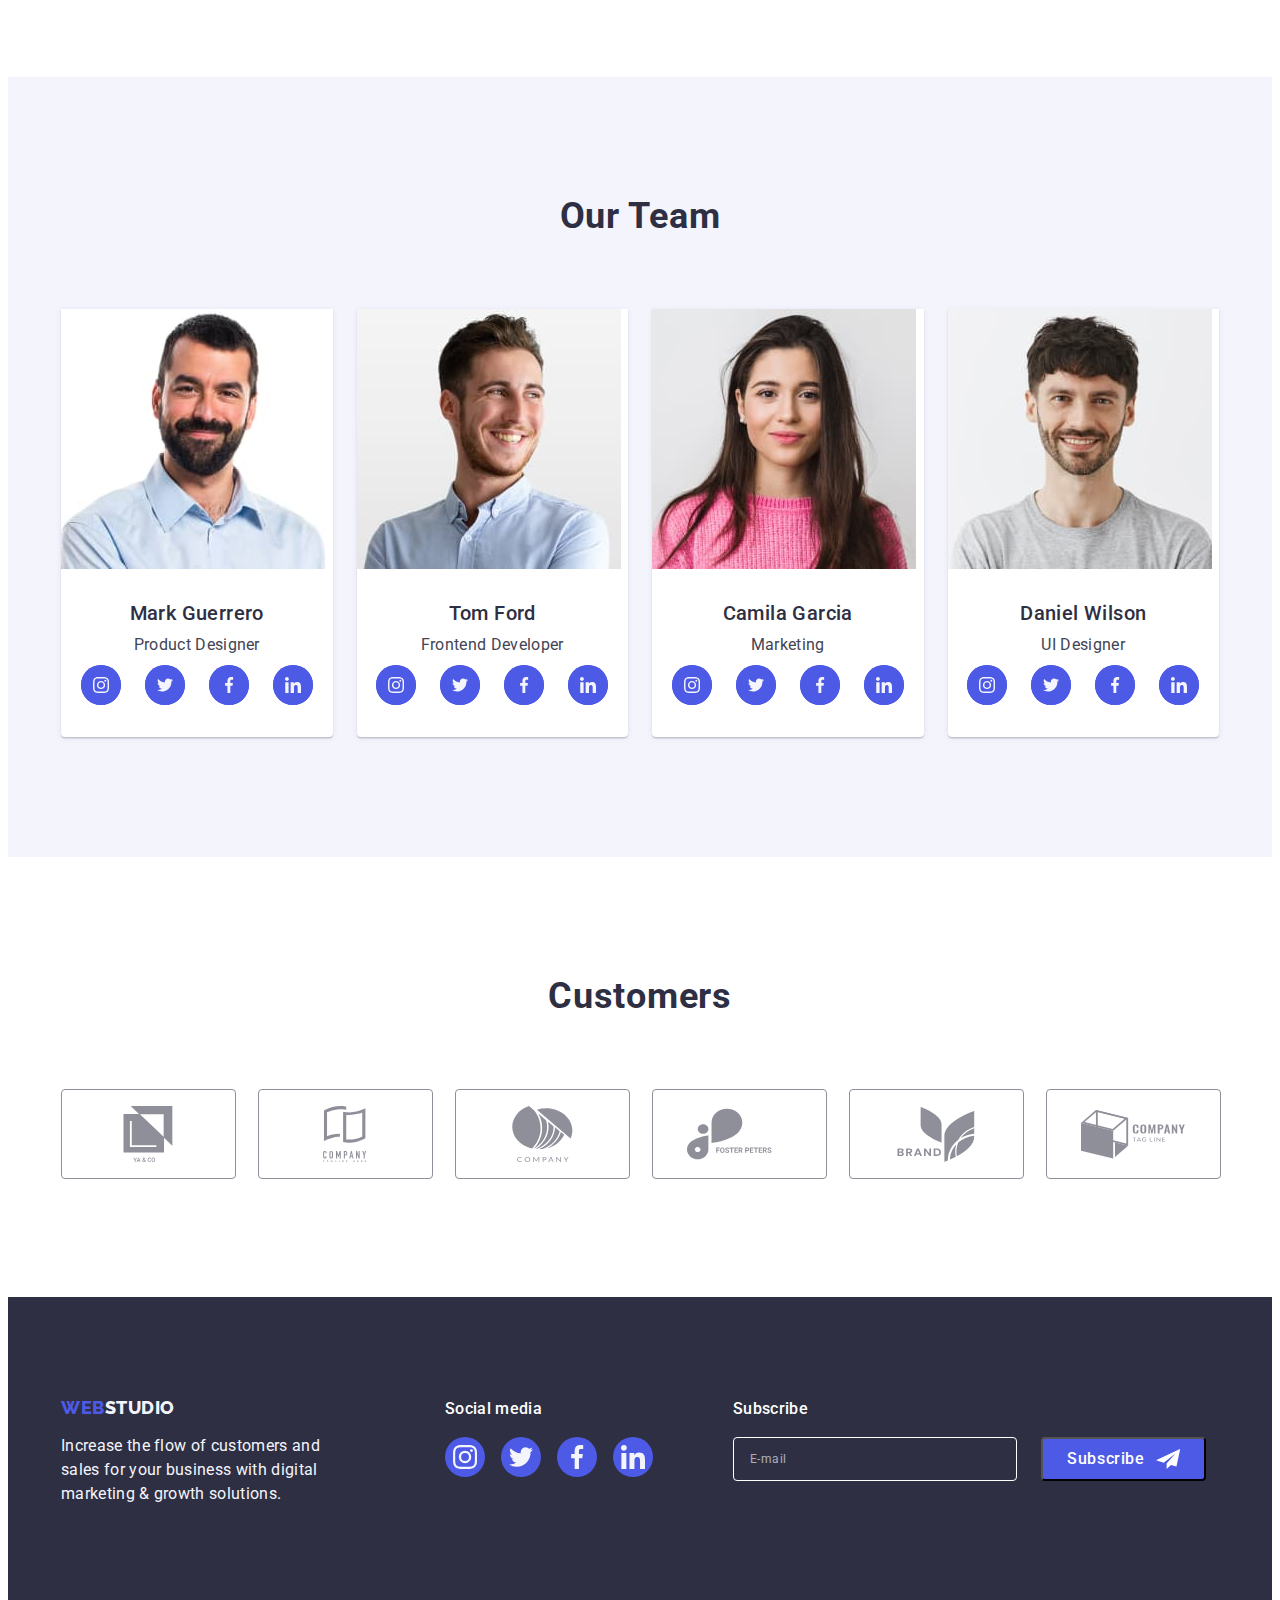
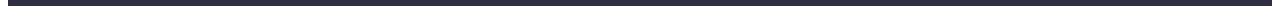
==== commit 6e4e3976: "fixed checkbox and modal window" ====
--- a/index.html
+++ b/index.html
@@ -449,9 +449,9 @@
         </div>
 
         <div class="footer-form-wrapper">
-          <h2 class="footer-form-tittle">Subscribe</h2>
-
-          <div class="input-btn-wrapper">
+          <p class="footer-form-tittle">Subscribe</p>
+
+          <form class="input-btn-wrapper">
             <label for="e-mail" class="footer-form-lable">
               <input
                 type="text"
@@ -468,7 +468,7 @@
                 <use href="./images/icons.svg#icon-airplane" />
               </svg>
             </button>
-          </div>
+          </form>
         </div>
       </div>
     </footer>
@@ -480,87 +480,96 @@
             <use href="./images/icons.svg#icon-close-black"></use>
           </svg>
         </button>
-
+        <p class="modal-tittle">
+          Leave your contacts and we will call you back
+        </p>
         <form class="cont-form">
-          <h2 class="modal-tittle">
-            Leave your contacts and we will call you back
-          </h2>
           <div class="cont-form-wrapper">
-            <ul class="input-list list">
-              <li class="input-item">
-                <label for="user_name" class="input-tittle">Name</label>
+            <label for="user-name" class="input-tittle">Name</label>
+            <div class="input-icon-wrapper">
+              
                 <input
                   type="text"
                   class="cont-form-input"
-                  id="user_name"
-                  name="user_name"
+                  id="user-name"
+                  name="user-name"
                   required
                 />
 
                 <svg class="input-icon" width="18" height="24">
                   <use href="./images/icons.svg#icon-person-black" />
                 </svg>
-              </li>
-
-              <li class="input-item">
-                <label for="user_phone" class="input-tittle">Phone</label>
-
-                <input
-                  type="tel"
-                  class="cont-form-input"
-                  id="user_phone"
-                  name="user_phone"
-                  required
-                />
-                <svg class="input-icon" width="18" height="24">
-                  <use href="./images/icons.svg#icon-phone-black" />
-                </svg>
-              </li>
-
-              <li class="input-item">
-                <label for="user_email" class="input-tittle">Email</label>
-
-                <input
-                  type="email"
-                  class="cont-form-input"
-                  id="user_email"
-                  name="user_email"
-                  required
-                />
-                <svg class="input-icon" width="18" height="24">
-                  <use href="./images/icons.svg#icon-email-black" />
-                </svg>
-              </li>
-            </ul>
-            <div>
-              <label for="user_comment" class="input-tittle">Comment</label>
+              </div>
+            </div>
+
+            <div class="cont-form-wrapper">
+            <label for="user_phone" class="input-tittle">Phone</label>
+             <div class="input-icon-wrapper">
+            <input
+              type="tel"
+              class="cont-form-input"
+              id="user_phone"
+              name="user_phone"
+              required
+            />
+            <svg class="input-icon" width="18" height="24">
+              <use href="./images/icons.svg#icon-phone-black" />
+            </svg>
+            </div>
+            </div>
+
+            <div class="cont-form-wrapper">
+            <label for="user_email" class="input-tittle">Email</label>
+            <div class="input-icon-wrapper">
+            <input
+              type="email"
+              class="cont-form-input"
+              id="user_email"
+              name="user_email"
+              required
+            />
+            <svg class="input-icon" width="18" height="24">
+              <use href="./images/icons.svg#icon-email-black" />
+            </svg>
+            </div>
+           </div>
+
+
+            <div class="textarea-wrapper">
+              <label for="user-comment" class="input-tittle">Comment</label>
               <textarea
-                name="user_comment"
-                id="user_comment"
+                name="user-comment"
+                id="user-comment"
                 cols="30"
                 rows="10"
                 class="area-from-comment"
                 placeholder="Text input"
               ></textarea>
             </div>
+          
+
+          <div class="checkbox-wrapper ">
+            <input
+              id="user-privacy"
+              class="checkbox  visually-hidden"
+              type="checkbox"
+              name="user-privacy"
+              value="true"
+            />
+
+            <label  class="checkbox-label" for="user-privacy">
+              <span class="fake-checkbox">
+                <svg class="icon-checkbox" width="10" height="8" >
+                  <use href="./images/icons.svg#icon-click"/>
+                </svg>
+              </span>I accept the terms and conditions of the&nbsp;
+              <a  href="/" class="privacy-policy">Privacy Policy</a></label
+            >
           </div>
-
-          <!-- <input class="checkbox" type="checkbox" /> -->
-
-          <input
-            id="user-policy"
-            class="checkbox visually-hidden"
-            type="checkbox"
-            name="user-policy"
-          />
-
-          <label for="user-policy" class="checkbox-label"
-            >I accept the terms and conditions of the&nbsp;
-            <a href="/" class="privacy-policy">Privacy Policy</a></label
-          >
-
-          <button class="modal-btn-send button" type="submit">Send</button>
+            <button class="modal-btn-send button" type="submit">Send</button>
+          
         </form>
+        </div>
       </div>
     </div>
 
--- a/css/styles.css
+++ b/css/styles.css
@@ -598,7 +598,8 @@
 }
 
 
-    /* footer */ /* footer */ /* footer */
+
+/* footer */ /* footer */ /* footer */
 
 
 
@@ -646,6 +647,10 @@
    color:var(--third-bg-color);
 }
 
+.footer-social{
+    margin-right: 80px;
+}
+
 .footer-media-tittle {
  font-family: 'Roboto' sans-serif;
 font-style: normal;
@@ -696,6 +701,81 @@
     margin: 8px;
 }
 
+
+.input-btn-wrapper{
+    display: flex;
+    align-items: center;
+
+}
+
+.footer-form-tittle{
+
+    color: var(--primary-bg-color);
+    font-family: 'Roboto', sans-serif;
+
+   font-weight: 500;
+   font-size: 16px;
+   line-height: 1.5;
+   letter-spacing: 0.02em;
+   margin-bottom: 16px;
+}
+
+.footer-input{
+   
+    width: 264px;
+    height: 40px;
+
+    margin-right: 24px;
+    
+    padding-left: 16px;
+
+
+    background-color: rgba(0, 0, 0, 0);
+    border: 1px solid var(--primary-bg-color);
+
+    border-radius: 4px;
+}
+
+.footer-input::placeholder{
+    color: var(--primary-bg-color);
+    font-family: 'Roboto', sans-serif;
+    font-size: 12px;
+    line-height: 1.166;
+    letter-spacing: 0.04em;
+    opacity: 0.6;
+
+}
+
+.subscribe-btn{
+
+    display: flex;
+    justify-content: space-between;
+    cursor: pointer;
+    min-width: 165px ;
+
+
+
+    color: var(--primary-bg-color) ;
+    font-family: 'Roboto', sans-serif;
+    font-weight: 500;
+    font-size: 16px;
+    line-height: 1.5;
+    letter-spacing: 0.04em;
+    text-align: center;
+
+   
+    background-color: var(--accent);
+    border-radius: 4px;
+    padding: 8px 24px;
+
+    transition: backgruond-color 250ms  cubic-bezier(0.4, 0, 0.2, 1), box-shadow 250ms  cubic-bezier(0.4, 0, 0.2, 1);
+}
+
+
+.subscribe-btn:hover, .subscribe-btn:focus{
+    background-color: var(--accent-two);
+    box-shadow: 0px 4px 4px rgba(0, 0, 0, 0.15);
+}
 
 /* PAGE PORTFOLIO */ /* PAGE PORTFOLIO */ /* PAGE PORTFOLIO */ /* PAGE PORTFOLIO */
 
@@ -729,9 +809,6 @@
 border-color 250ms cubic-bezier(0.4, 0, 0.2, 1),
  box-shadow 250ms cubic-bezier(0.4, 0, 0.2, 1);
 
-   /* transition-property: color, background-color, box-shadow, border;
-   transition-duration: 250ms ;
-   transition-timing-function: cubic-bezier(0.4, 0, 0.2, 1) ;  */
 }
 
 .button:hover,.button:focus{
@@ -795,12 +872,12 @@
 }
 
 .project-card-link:hover .overlay, .project-card-link:focus .overlay{
-  transform: translate(0, 0);
+    transform: translate(0, 0);
 }
 
 .project-card-link:hover, .project-card-link:focus{
     
-  box-shadow: 0px 1px 6px rgba(46, 47, 66, 0.08),
+    box-shadow: 0px 1px 6px rgba(46, 47, 66, 0.08),
   0px 1px 1px rgba(46, 47, 66, 0.16),
    0px 2px 1px rgba(46, 47, 66, 0.08);
 }
@@ -880,16 +957,16 @@
 }
 
 .backdrop{
-   position: fixed;
-   top: 0;
-   left: 0;
-
-   width: 100%;
-   height: 100%;
-
-   background-color: rgba(46, 47, 66, 0.4);
-
-   transition: opacity 250ms cubic-bezier(0.4, 0, 0.2, 1),
+    position: fixed;
+    top: 0;
+    left: 0;
+
+    width: 100%;
+    height: 100%;
+
+    background-color: rgba(46, 47, 66, 0.4);
+
+    transition: opacity 250ms cubic-bezier(0.4, 0, 0.2, 1),
     visibility 250ms cubic-bezier(0.4, 0, 0.2, 1)
 }
 
@@ -904,7 +981,7 @@
     min-width: 408px;
     min-height: 584px;
 
-    padding:72px 24px 16px 24px;
+    padding:72px 24px 24px 24px;
     
 
     background-color: var(--madal-bg-color);
@@ -941,8 +1018,8 @@
 
     cursor: pointer;
 
-     transition: background-color 250ms cubic-bezier(0.4, 0, 0.2, 1),
-     border 250ms cubic-bezier(0.4, 0, 0.2, 1);
+    transition: background-color 250ms cubic-bezier(0.4, 0, 0.2, 1),
+    border 250ms cubic-bezier(0.4, 0, 0.2, 1);
 }
 
 
@@ -961,120 +1038,174 @@
 }
 
 
+
+
+.modal-tittle{
+
+     color: var(--secondary-bg-color);
+    font-weight: 500;
+     font-size: 16px; 
+     line-height: 1.5;
+     text-align: center; 
+     letter-spacing: 0.02em;
+
+      margin-bottom: 16px;
+
+}
+
+.cont-form-wrapper{
+    margin-bottom: 8px;
+
+}
+
+
+.input-tittle{
+    display: block;
+
+    margin-bottom: 4px;
+
+    color: var(--border-for-icons);
+    font-size: 12px;
+    line-height: 1.17;
+    letter-spacing: 0.04em;
+
+}
+
+.input-icon-wrapper{
+    position: relative;
+
+}
+
+.cont-form-input{
+
+
+    width: 100%;
+    height: 40px;
+     border: 1px solid rgba(46, 47, 66, 0.4);
+      border-radius: 4px;
+      background-color: transparent;
+
+      padding-left: 38px;
+      outline: transparent;
+      transition: border-color 250ms cubic-bezier(0.4, 0, 0.2, 1);
+
+}
+
+.cont-form-input:focus{
+
+    border-color:var(--accent);
+}
+
+
+.input-icon{
+
+     position: absolute;
+     left: 16px;
+     top: 50%;
+     transform: translateY(-50%); 
+     transition: fill 250ms cubic-bezier(0.4, 0, 0.2, 1); 
+}
+
+.cont-form-input:focus:focus + .input-icon{
+
+     fill: var(--accent);
+}
+
+.textarea-wrapper{
+
+    margin-bottom: 16px;
+
+}
+
 .area-from-comment{
     width: 100%;
     height: 120px;
-    resize: none;
-    padding-top: 8px;
-    padding-left: 16px;
-
-    color: rgba(46, 47, 66, 0.4);
-    font-family: 'Roboto', sans-serif;
     font-size: 12px;
-    line-height: 1.166;
+    line-height: 1.17;
     letter-spacing: 0.04em;
-
+     color: rgba(46, 47, 66, 0.4);
+     border: 1px solid rgba(46, 47, 66, 0.2);
+     border-radius: 4px;
+     background-color: transparent;
+     padding: 8px 16px;
+     outline: transparent;
+     resize: none; 
+      transition: border-color 250ms cubic-bezier(0.4, 0, 0.2, 1);
+
+}
+
+.area-from-comment:focus{
+    border-color: var(--accent);
+}
+
+.checkbox-wrapper{
+
+    margin-bottom: 24px;
+
+}
+
+.checkbox-label{
+
+    color: var(--border-for-icons);
+    font-size: 12px;
+    line-height: 1.17;
+     letter-spacing: 0.04em; 
+
+}
+
+.fake-checkbox{
+    display: inline-flex;
+    align-items: center;
+    justify-content: center;
+    fill: transparent;
+
+    margin-right: 8px;
+
+    width: 16px;
+    height: 16px;
     border: 1px solid rgba(46, 47, 66, 0.4);
-    border-radius: 4px;
-}
-
-
-
-
-
-.modal-tittle{
-    
-  color: var(--secondary-bg-color);
-  text-align: center;
-
-  margin-bottom: 16px;
-
-font-family: 'Roboto', sans-serif;
-font-weight: 500;
-font-size: 16px;
-line-height: 1.5;
-letter-spacing: 0.02em;
-
-}
-
-.cont-form{
-    width: 360px;
-    
-}
-
-.input-item{
-    margin-bottom: 8px ; 
-}
-
-.cont-form-input{
- width: 360px;
- height: 40px;
- 
-
-
-border: 1px solid rgba(46, 47, 66, 0.4);
-border-radius: 4px;
-
-}
-
-.cont-form-input:nth-last-child(){
-    margin-bottom: 8px ;
-}
-
-.input-tittle{
-    color:var(--border-for-icons);
-    font-family: 'Roboto', sans-serif;
-    font-size: 12px;
-    line-height: 1.166;
-   letter-spacing: 0.01em;
-   margin-bottom: 1.52px;
-   
-
-}
-
-.cont-form-list{
-    margin-bottom: 24px;
+    border-radius: 2px;
+    transition: background-color 250ms cubic-bezier(0.4, 0, 0.2, 1),
+    border 250ms cubic-bezier(0.4, 0, 0.2, 1),
+    fill 250ms cubic-bezier(0.4, 0, 0.2, 1);
+
+}
+
+.checkbox-label{
+    cursor: pointer;
+}
+
+.checkbox:checked + .checkbox-label>.fake-checkbox{
+     background-color: var(--accent-two);
+     border: none;
+    fill: var(--primary-bg-color);
 }
 
 .privacy-policy{
     color: var(--accent);
 }
 
-.checkbox{
-  color: var(--border-for-icons);
-  font-family: 'Roboto', sans-serif;
-  font-size: 12px;
-  line-height: 1.166;
-  letter-spacing: 0.04em;
-
-  text-align: center;
-
-  margin-bottom: 24px;
-  
-
-}
-
 .modal-btn-send{
+
     display: block;
-    margin-left: auto;
-    margin-right: auto;
-
-    width: 169px;
-    height: 56px;
-
-    font-family: 'Roboto', sans-serif;
-
+
+    margin: 0 auto;
+    min-width: 169px;
+    height: 56px ;
+
+    font-family: "Roboto", sans-serif;
+    font-size: 16px;
     font-weight: 500;
-    font-size: 16px;
     line-height: 1.5;
     letter-spacing: 0.04em;
-    
-    background: var(--accent);
-    box-shadow: 0px 4px 4px rgba(0, 0, 0, 0.15);
-    border-radius: 4px;
-    color: var(--primary-bg-color);
-    padding: 16px 32px;
-    transition: background-color 250ms cubic-bezier(0.4, 0, 0.2, 1),
-     box-shadow 250ms cubic-bezier(0.4, 0, 0.2, 1); 
-}
-
+
+    color:var(--primary-bg-color);
+    background-color: var(--accent);
+    cursor: pointer;
+
+    border: none;
+    border-radius: 4px; 
+
+    transition: background-color 250ms cubic-bezier(0.4, 0, 0.2, 1); 
+
+}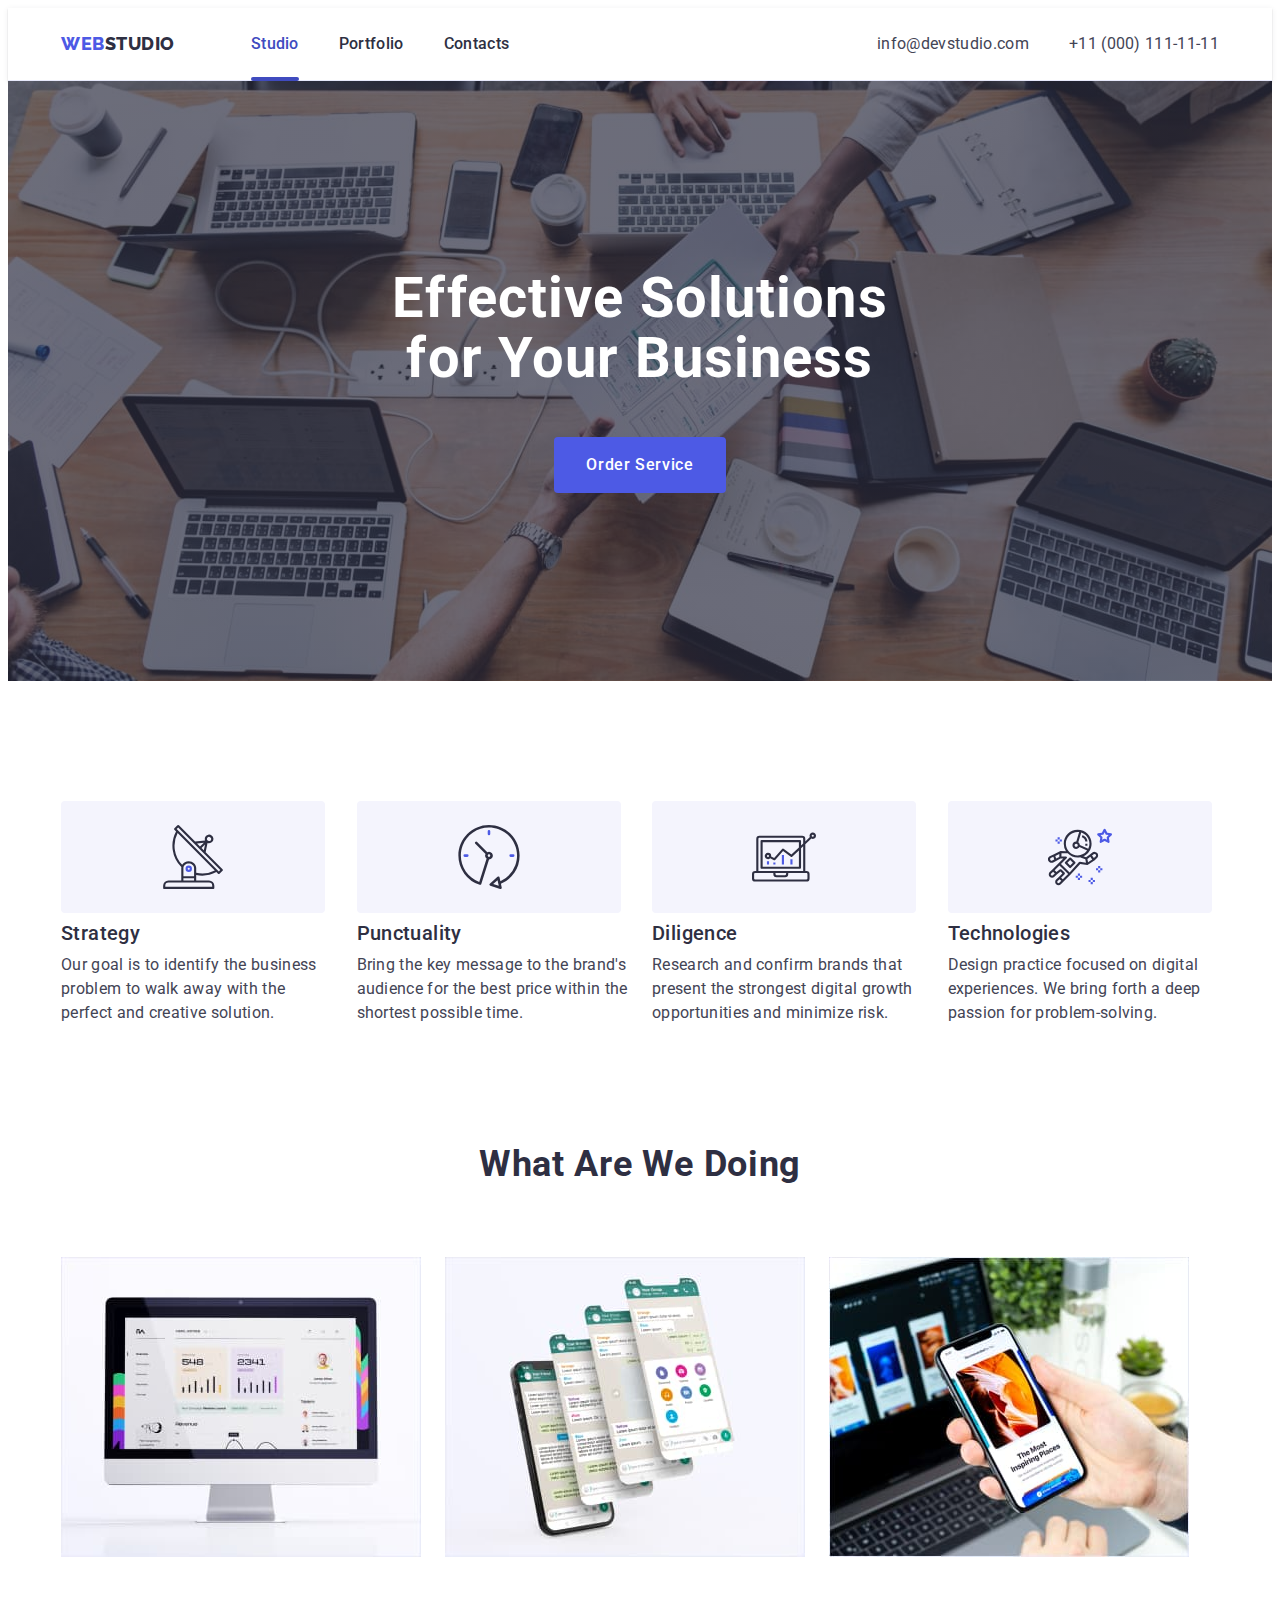
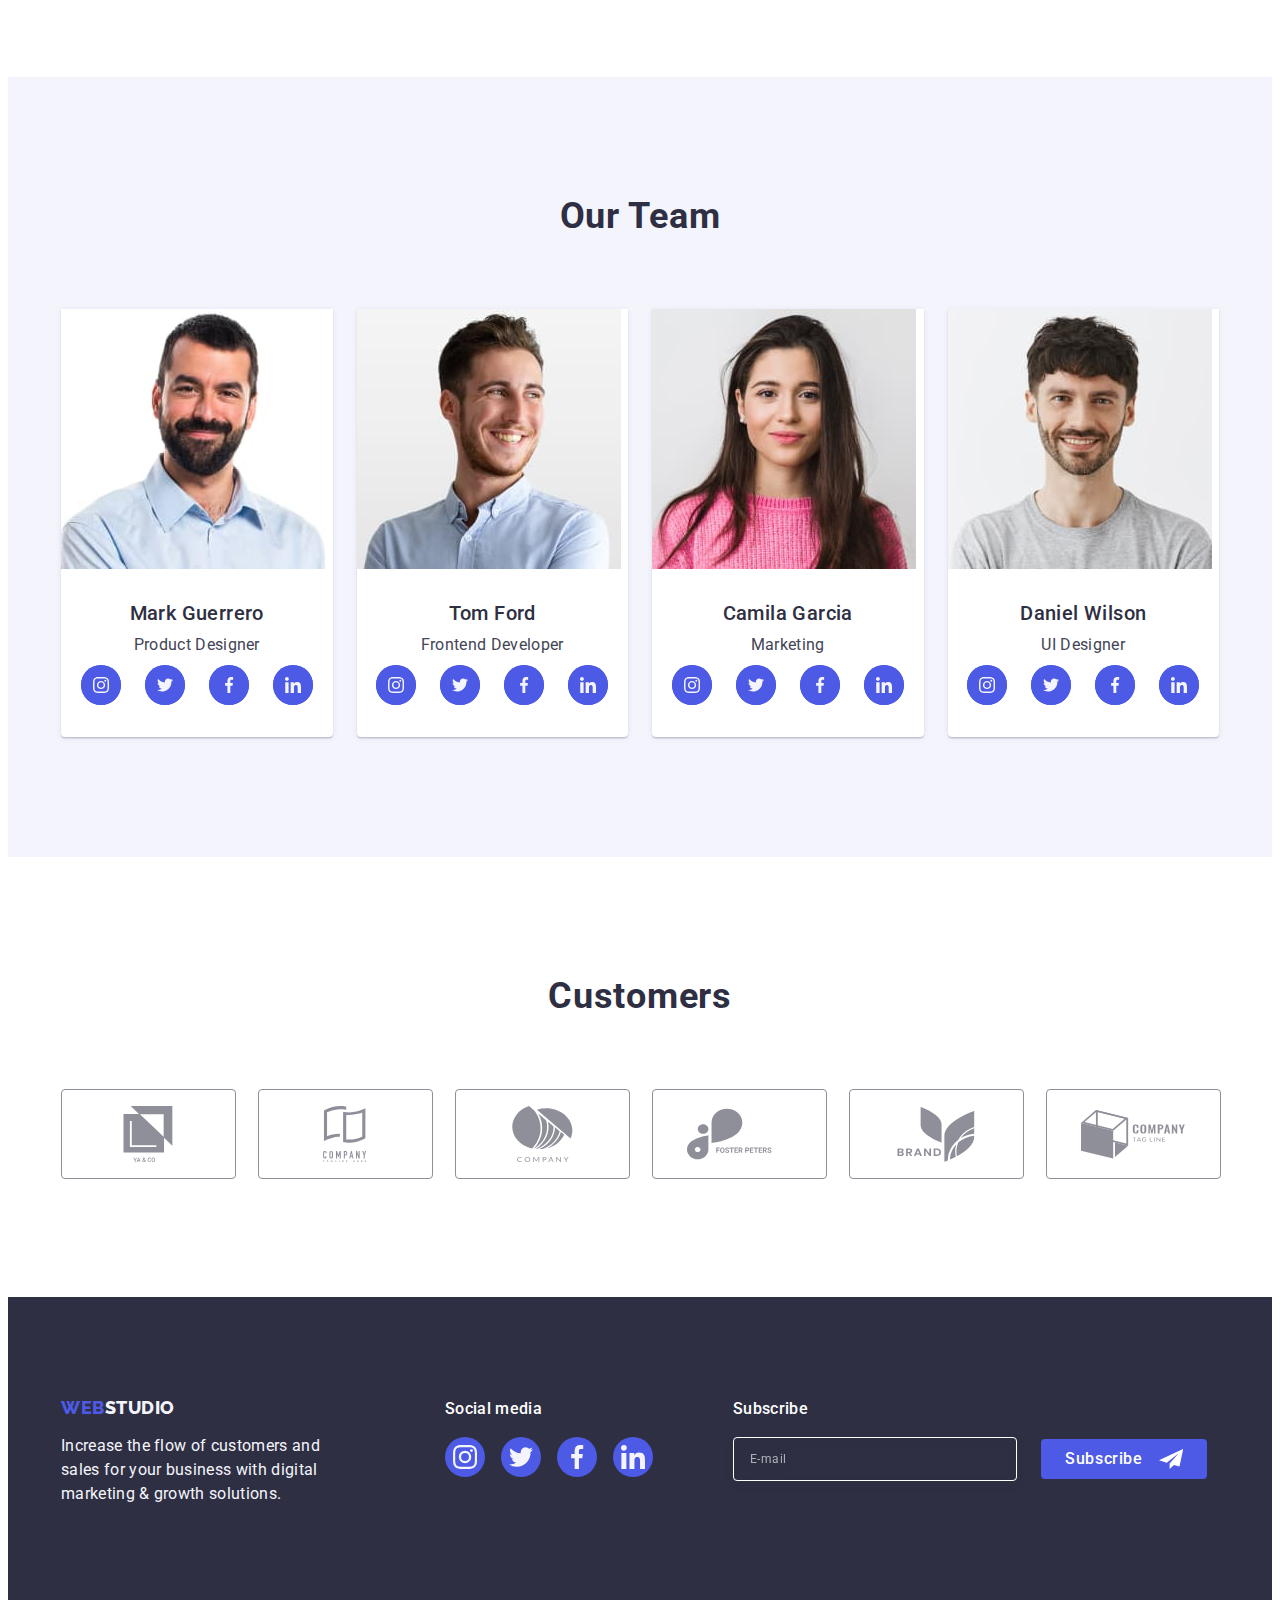
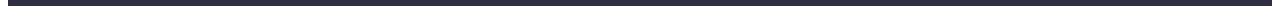
==== commit f57abd77: "replacing colors and id in inputs for labels" ====
--- a/index.html
+++ b/index.html
@@ -454,15 +454,15 @@
           <form class="input-btn-wrapper">
             <label for="e-mail" class="footer-form-lable">
               <input
-                type="text"
+                type="email"
                 class="footer-input"
                 id="e-mail"
-                name="e_mail"
+                name="e-mail"
                 placeholder="E-mail"
               />
             </label>
 
-            <button type="button" class="subscribe-btn">
+            <button type="submit" class="subscribe-btn">
               Subscribe
               <svg class="footer-btn-icon" width="24" height="24">
                 <use href="./images/icons.svg#icon-airplane" />
@@ -487,89 +487,84 @@
           <div class="cont-form-wrapper">
             <label for="user-name" class="input-tittle">Name</label>
             <div class="input-icon-wrapper">
-              
-                <input
-                  type="text"
-                  class="cont-form-input"
-                  id="user-name"
-                  name="user-name"
-                  required
-                />
-
-                <svg class="input-icon" width="18" height="24">
-                  <use href="./images/icons.svg#icon-person-black" />
-                </svg>
-              </div>
+              <input
+                type="text"
+                class="cont-form-input"
+                id="user-name"
+                name="user-name"
+                required
+              />
+
+              <svg class="input-icon" width="18" height="24">
+                <use href="./images/icons.svg#icon-person-black" />
+              </svg>
             </div>
-
-            <div class="cont-form-wrapper">
+          </div>
+
+          <div class="cont-form-wrapper">
             <label for="user_phone" class="input-tittle">Phone</label>
-             <div class="input-icon-wrapper">
-            <input
-              type="tel"
-              class="cont-form-input"
-              id="user_phone"
-              name="user_phone"
-              required
-            />
-            <svg class="input-icon" width="18" height="24">
-              <use href="./images/icons.svg#icon-phone-black" />
-            </svg>
+            <div class="input-icon-wrapper">
+              <input
+                type="tel"
+                class="cont-form-input"
+                id="user_phone"
+                name="user_phone"
+                required
+              />
+              <svg class="input-icon" width="18" height="24">
+                <use href="./images/icons.svg#icon-phone-black" />
+              </svg>
             </div>
-            </div>
-
-            <div class="cont-form-wrapper">
+          </div>
+
+          <div class="cont-form-wrapper">
             <label for="user_email" class="input-tittle">Email</label>
             <div class="input-icon-wrapper">
-            <input
-              type="email"
-              class="cont-form-input"
-              id="user_email"
-              name="user_email"
-              required
-            />
-            <svg class="input-icon" width="18" height="24">
-              <use href="./images/icons.svg#icon-email-black" />
-            </svg>
+              <input
+                type="email"
+                class="cont-form-input"
+                id="user_email"
+                name="user_email"
+                required
+              />
+              <svg class="input-icon" width="18" height="24">
+                <use href="./images/icons.svg#icon-email-black" />
+              </svg>
             </div>
-           </div>
-
-
-            <div class="textarea-wrapper">
-              <label for="user-comment" class="input-tittle">Comment</label>
-              <textarea
-                name="user-comment"
-                id="user-comment"
-                cols="30"
-                rows="10"
-                class="area-from-comment"
-                placeholder="Text input"
-              ></textarea>
-            </div>
-          
-
-          <div class="checkbox-wrapper ">
+          </div>
+
+          <div class="textarea-wrapper">
+            <label for="user-comment" class="input-tittle">Comment</label>
+            <textarea
+              name="user-comment"
+              id="user-comment"
+              cols="30"
+              rows="10"
+              class="area-from-comment"
+              placeholder="Text input"
+            ></textarea>
+          </div>
+
+          <div class="checkbox-wrapper">
             <input
               id="user-privacy"
-              class="checkbox  visually-hidden"
+              class="checkbox visually-hidden"
               type="checkbox"
               name="user-privacy"
               value="true"
             />
 
-            <label  class="checkbox-label" for="user-privacy">
+            <label class="checkbox-label" for="user-privacy">
               <span class="fake-checkbox">
-                <svg class="icon-checkbox" width="10" height="8" >
-                  <use href="./images/icons.svg#icon-click"/>
-                </svg>
-              </span>I accept the terms and conditions of the&nbsp;
-              <a  href="/" class="privacy-policy">Privacy Policy</a></label
+                <svg class="icon-checkbox" width="10" height="8">
+                  <use href="./images/icons.svg#icon-click" />
+                </svg> </span
+              >I accept the terms and conditions of the&nbsp;
+              <a href="/" class="privacy-policy">Privacy Policy</a></label
             >
           </div>
-            <button class="modal-btn-send button" type="submit">Send</button>
-          
+          <button class="modal-btn-send button" type="submit">Send</button>
         </form>
-        </div>
       </div>
     </div>
 
--- a/css/styles.css
+++ b/css/styles.css
@@ -699,6 +699,7 @@
 .footer-media-icon {
    fill: var(--third-bg-color);
     margin: 8px;
+    gap: 24px;
 }
 
 
@@ -728,16 +729,21 @@
     margin-right: 24px;
     
     padding-left: 16px;
-
+    color: var(--primary-bg-color);
+     font-size: 12px;
+     line-height: 1.5;
+     letter-spacing: 0.04em;
 
     background-color: rgba(0, 0, 0, 0);
     border: 1px solid var(--primary-bg-color);
 
     border-radius: 4px;
+
+    filter: drop-shadow(0px 4px 4px rgba(0, 0, 0, 0.15));
 }
 
 .footer-input::placeholder{
-    color: var(--primary-bg-color);
+    color: #ffffff;
     font-family: 'Roboto', sans-serif;
     font-size: 12px;
     line-height: 1.166;
@@ -749,9 +755,11 @@
 .subscribe-btn{
 
     display: flex;
-    justify-content: space-between;
+   justify-content: center;
+   align-items: center;
     cursor: pointer;
     min-width: 165px ;
+    height: 40px;
 
 
 
@@ -761,16 +769,19 @@
     font-size: 16px;
     line-height: 1.5;
     letter-spacing: 0.04em;
-    text-align: center;
+   
 
    
     background-color: var(--accent);
     border-radius: 4px;
     padding: 8px 24px;
-
+    border: none;
     transition: backgruond-color 250ms  cubic-bezier(0.4, 0, 0.2, 1), box-shadow 250ms  cubic-bezier(0.4, 0, 0.2, 1);
 }
 
+.footer-btn-icon{
+    margin-left: 16px;
+}
 
 .subscribe-btn:hover, .subscribe-btn:focus{
     background-color: var(--accent-two);
@@ -1124,7 +1135,7 @@
     line-height: 1.17;
     letter-spacing: 0.04em;
      color: rgba(46, 47, 66, 0.4);
-     border: 1px solid rgba(46, 47, 66, 0.2);
+     border: 1px solid rgba(46, 47, 66, 0.4);
      border-radius: 4px;
      background-color: transparent;
      padding: 8px 16px;
@@ -1178,7 +1189,7 @@
 .checkbox:checked + .checkbox-label>.fake-checkbox{
      background-color: var(--accent-two);
      border: none;
-    fill: var(--primary-bg-color);
+    fill: var(--third-bg-color);
 }
 
 .privacy-policy{
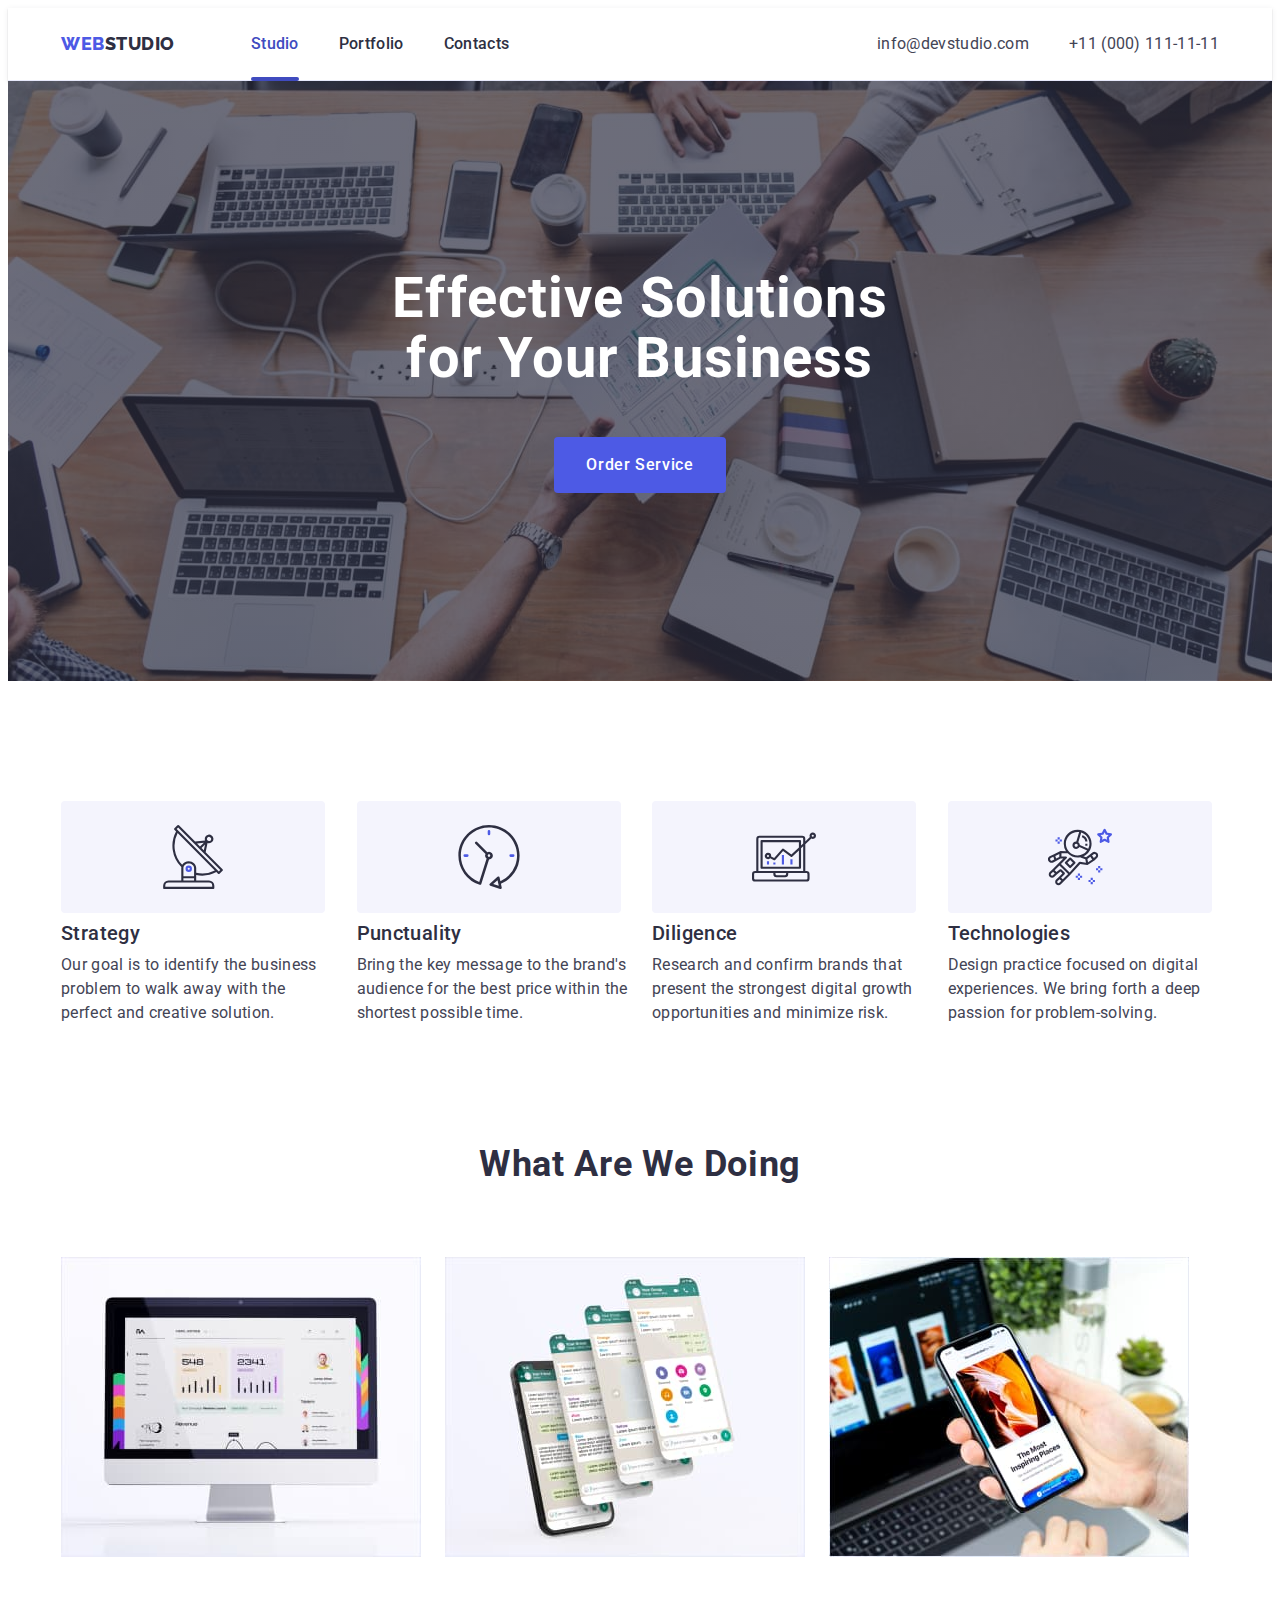
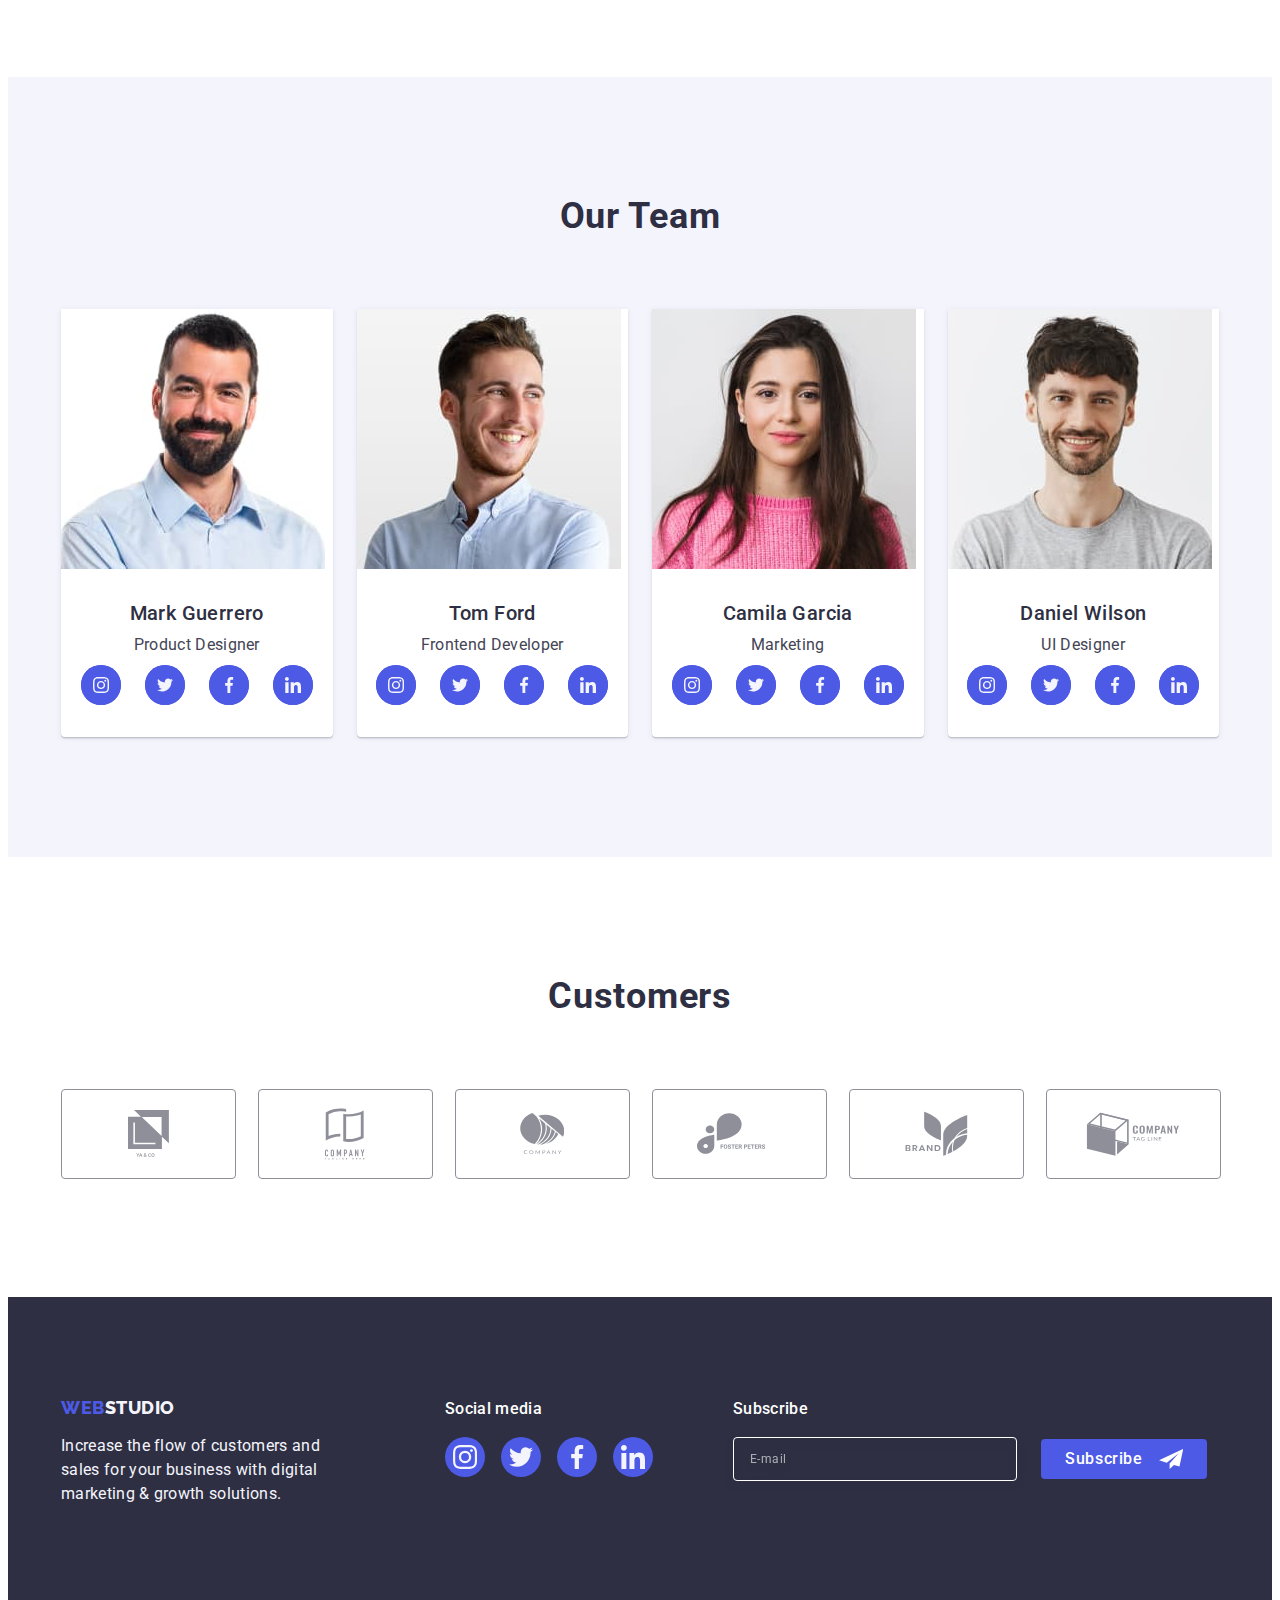
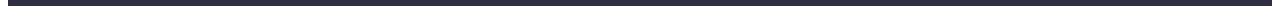
==== commit 897ec02d: "resized svg in section customers" ====
--- a/index.html
+++ b/index.html
@@ -23,10 +23,10 @@
   <body>
     <!-- header -->
     <header class="header">
-      <div class="head container">
+      <div class="head-container container">
         <nav class="site-nav">
           <a href="./index.html" class="logo-header link"
-            >Web<span class="logo part">Studio</span></a
+            >Web<span class="logo-part">Studio</span></a
           >
           <ul class="site-nav list">
             <li class="item">
@@ -357,42 +357,42 @@
           <ul class="customers-list list">
             <li class="custom-card">
               <a href="" class="customers-link link">
-                <svg class="custom-icon" width="104" height="56">
+                <svg class="custom-icon" width="41" height="47">
                   <use href="./images/icons.svg#icon-yago"></use>
                 </svg>
               </a>
             </li>
             <li class="custom-card">
               <a href="" class="customers-link link">
-                <svg class="custom-icon" width="104" height="56">
+                <svg class="custom-icon" width="40" height="52">
                   <use href="./images/icons.svg#icon-tagline"></use>
                 </svg>
               </a>
             </li>
             <li class="custom-card">
               <a href="" class="customers-link link">
-                <svg class="custom-icon" width="104" height="56">
+                <svg class="custom-icon" width="44" height="41">
                   <use href="./images/icons.svg#icon-company"></use>
                 </svg>
               </a>
             </li>
             <li class="custom-card">
               <a href="" class="customers-link link">
-                <svg class="custom-icon" width="104" height="56">
+                <svg class="custom-icon" width="84" height="41">
                   <use href="./images/icons.svg#icon-foster"></use>
                 </svg>
               </a>
             </li>
             <li class="custom-card">
               <a href="" class="customers-link link">
-                <svg class="custom-icon" width="104" height="56">
+                <svg class="custom-icon" width="63" height="45">
                   <use href="./images/icons.svg#icon-brand"></use>
                 </svg>
               </a>
             </li>
             <li class="custom-card">
               <a href="" class="customers-link link">
-                <svg class="custom-icon" width="104" height="56">
+                <svg class="custom-icon" width="94" height="44">
                   <use href="./images/icons.svg#icon-comptagline"></use>
                 </svg>
               </a>
--- a/css/styles.css
+++ b/css/styles.css
@@ -103,7 +103,7 @@
 }
 
 
-.head.container{
+.head-container{
     display: flex;
 
     align-items: center;
@@ -112,7 +112,7 @@
 
 /* LOGO */
 
-.logo.part{
+.logo-part{
     color: var(--secondary-bg-color);
 }
 
@@ -374,7 +374,7 @@
 
 /* SECTION 3 */
 
-.projects.section{
+.projects{
     padding-top:0;
 }
 
@@ -584,9 +584,7 @@
 
 .custom-icon{
     fill: currentColor;
-    margin: 16px 32px;
-    width: 104px;
-     height: 56px;
+    
 
 }
 
@@ -699,14 +697,14 @@
 .footer-media-icon {
    fill: var(--third-bg-color);
     margin: 8px;
-    gap: 24px;
+    
 }
 
 
 .input-btn-wrapper{
     display: flex;
     align-items: center;
-
+     gap: 24px;
 }
 
 .footer-form-tittle{
@@ -726,7 +724,6 @@
     width: 264px;
     height: 40px;
 
-    margin-right: 24px;
     
     padding-left: 16px;
     color: var(--primary-bg-color);
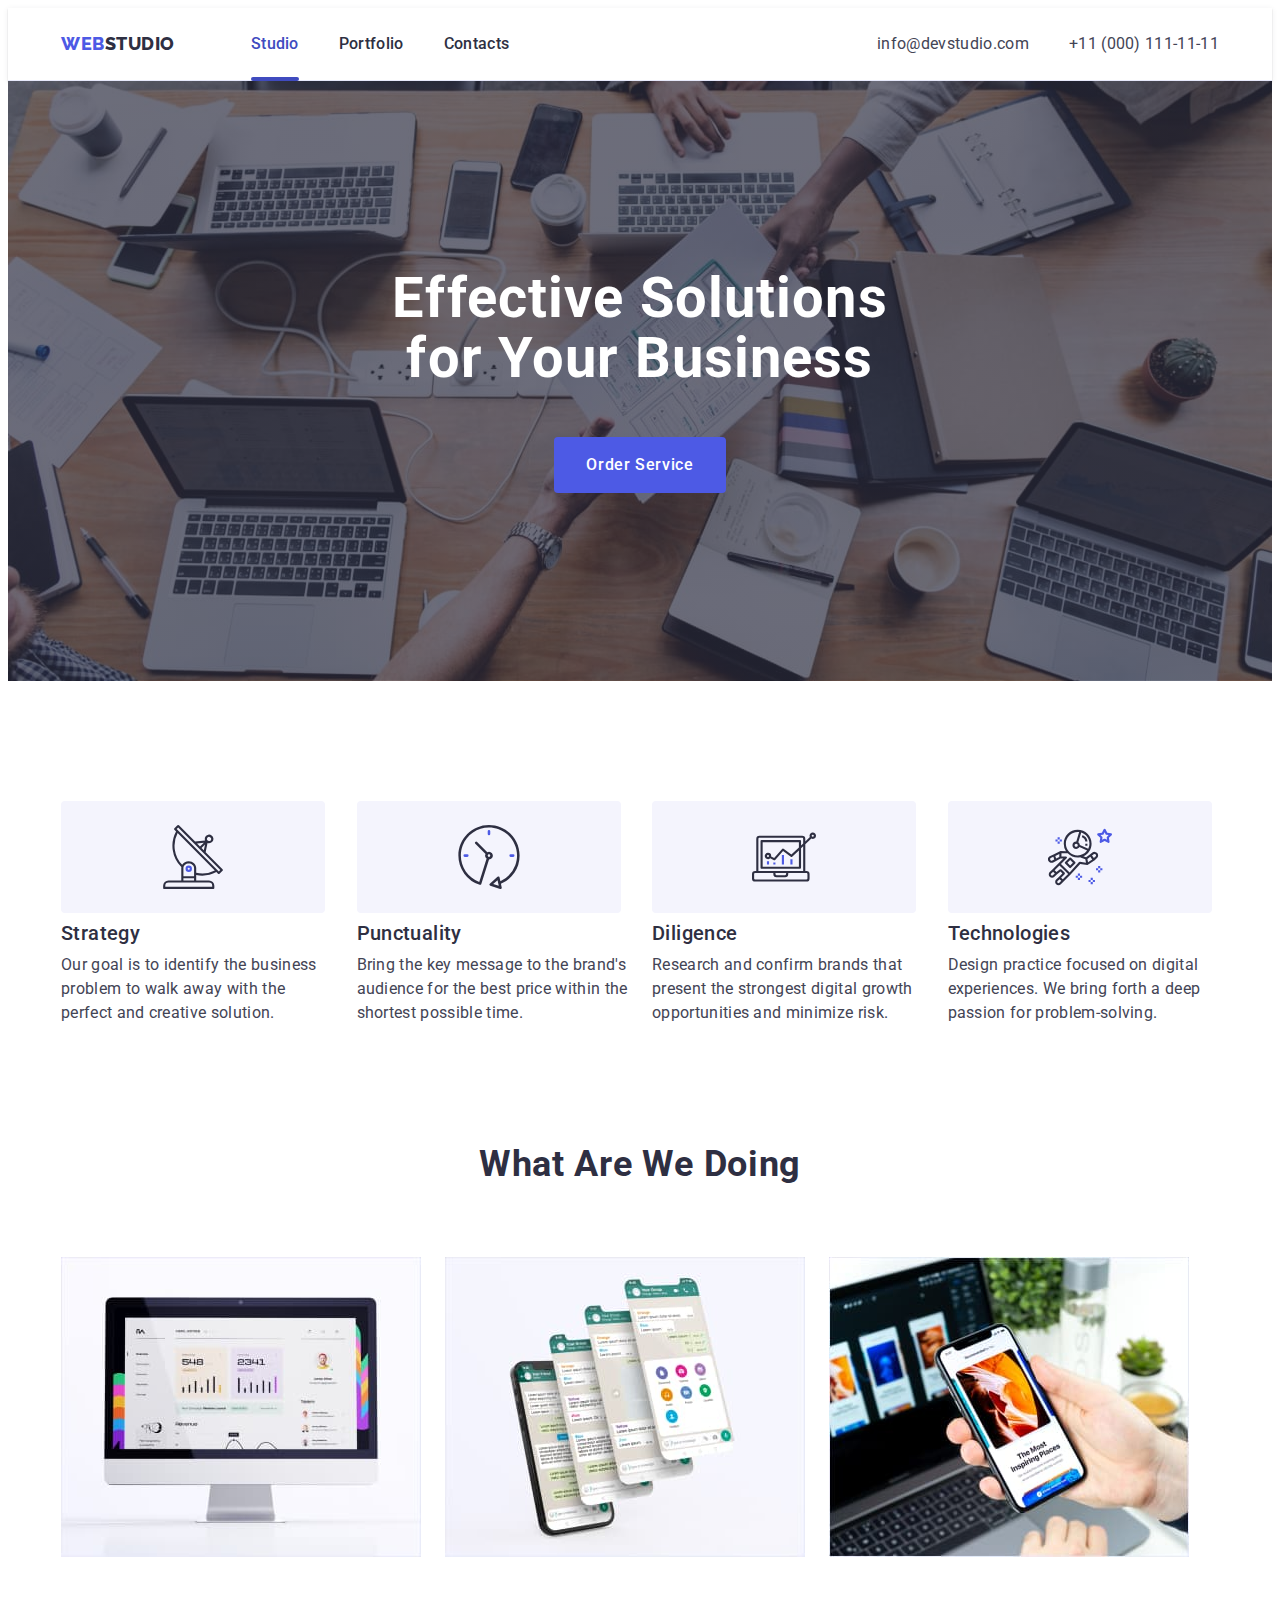
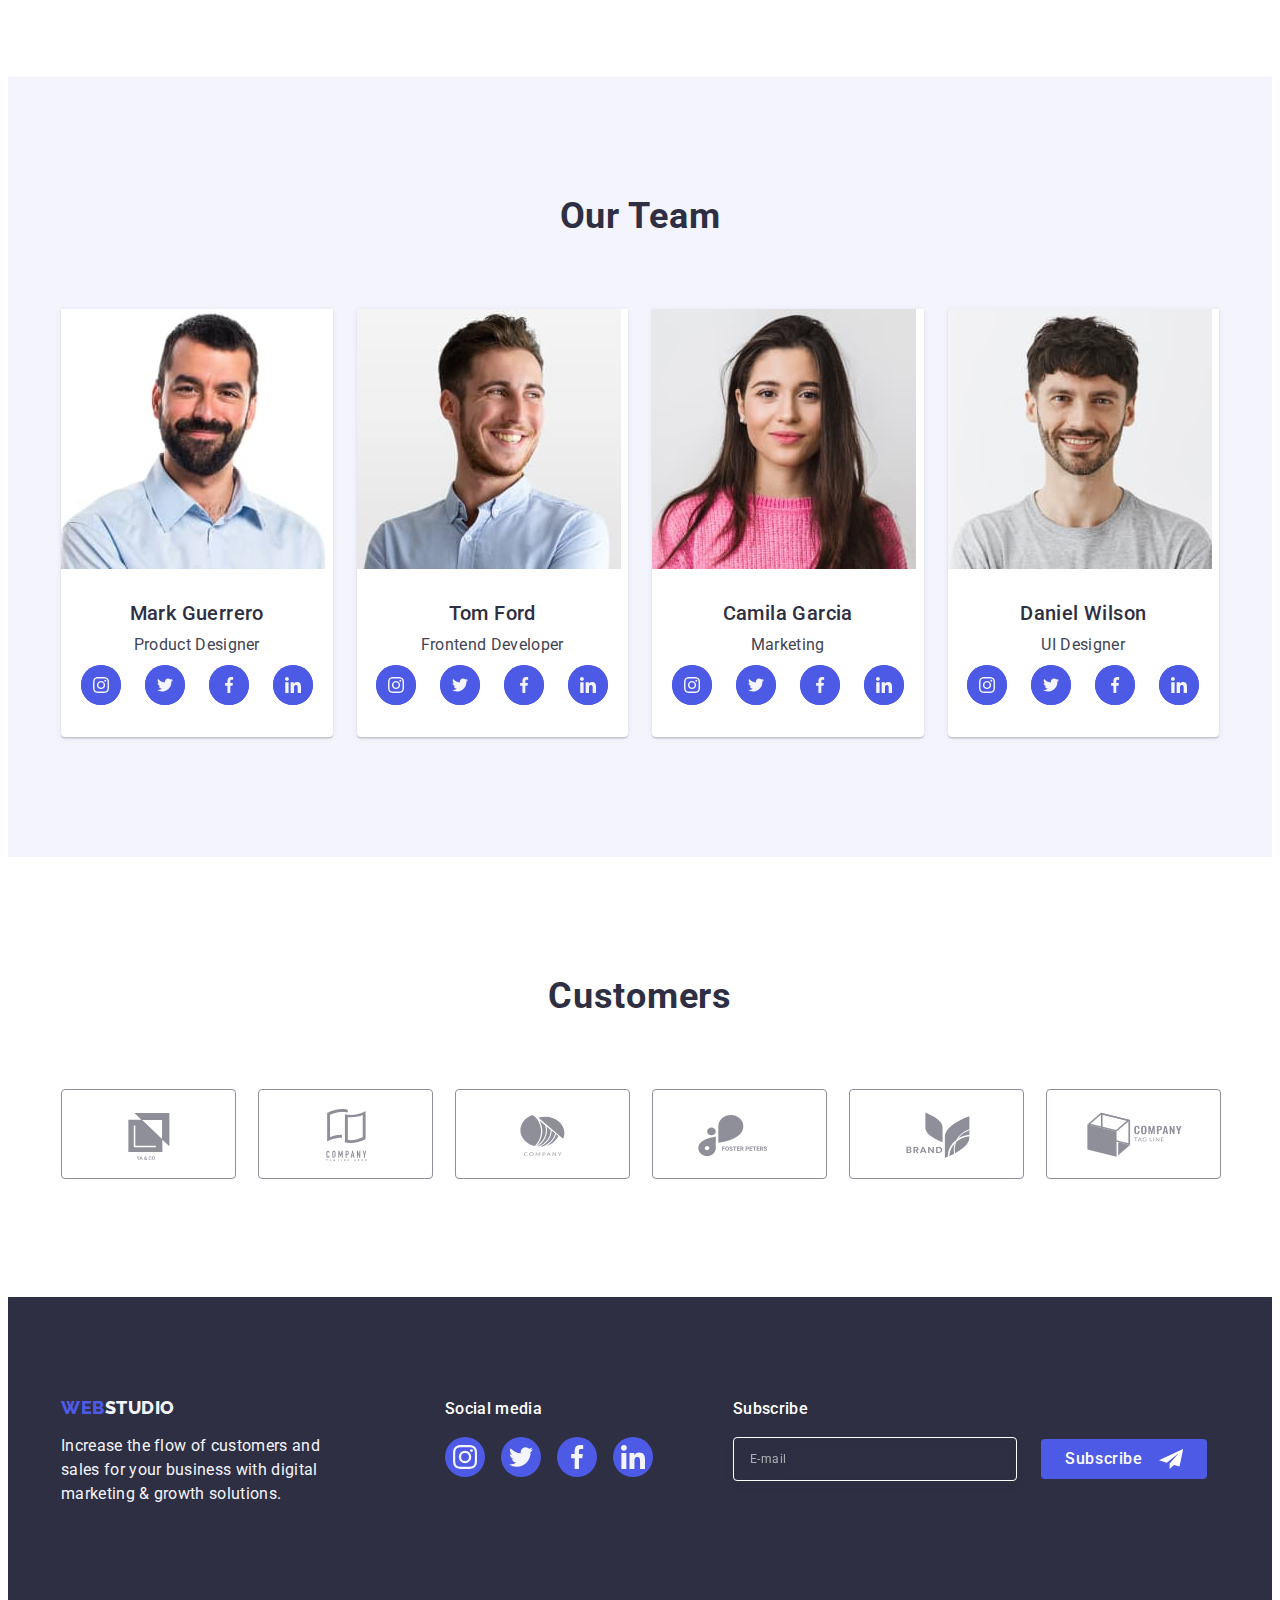
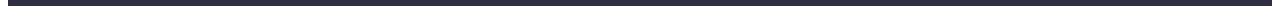
==== commit 14c4bc36: "change svg in customers section" ====
--- a/index.html
+++ b/index.html
@@ -357,43 +357,43 @@
           <ul class="customers-list list">
             <li class="custom-card">
               <a href="" class="customers-link link">
-                <svg class="custom-icon" width="41" height="47">
+                <svg class="custom-icon" width="104" height="56">
                   <use href="./images/icons.svg#icon-yago"></use>
                 </svg>
               </a>
             </li>
             <li class="custom-card">
               <a href="" class="customers-link link">
-                <svg class="custom-icon" width="40" height="52">
+                <svg class="custom-icon" width="104" height="56">
                   <use href="./images/icons.svg#icon-tagline"></use>
                 </svg>
               </a>
             </li>
             <li class="custom-card">
               <a href="" class="customers-link link">
-                <svg class="custom-icon" width="44" height="41">
+                <svg class="custom-icon" width="104" height="56">
                   <use href="./images/icons.svg#icon-company"></use>
                 </svg>
               </a>
             </li>
             <li class="custom-card">
               <a href="" class="customers-link link">
-                <svg class="custom-icon" width="84" height="41">
+                <svg class="custom-icon" width="104" height="56">
                   <use href="./images/icons.svg#icon-foster"></use>
                 </svg>
               </a>
             </li>
             <li class="custom-card">
               <a href="" class="customers-link link">
-                <svg class="custom-icon" width="63" height="45">
+                <svg class="custom-icon" width="104" height="56">
                   <use href="./images/icons.svg#icon-brand"></use>
                 </svg>
               </a>
             </li>
             <li class="custom-card">
               <a href="" class="customers-link link">
-                <svg class="custom-icon" width="94" height="44">
-                  <use href="./images/icons.svg#icon-comptagline"></use>
+                <svg class="custom-icon" width="104" height="56">
+                  <use href="./images/icons.svg#icon-tag-line"></use>
                 </svg>
               </a>
             </li>
